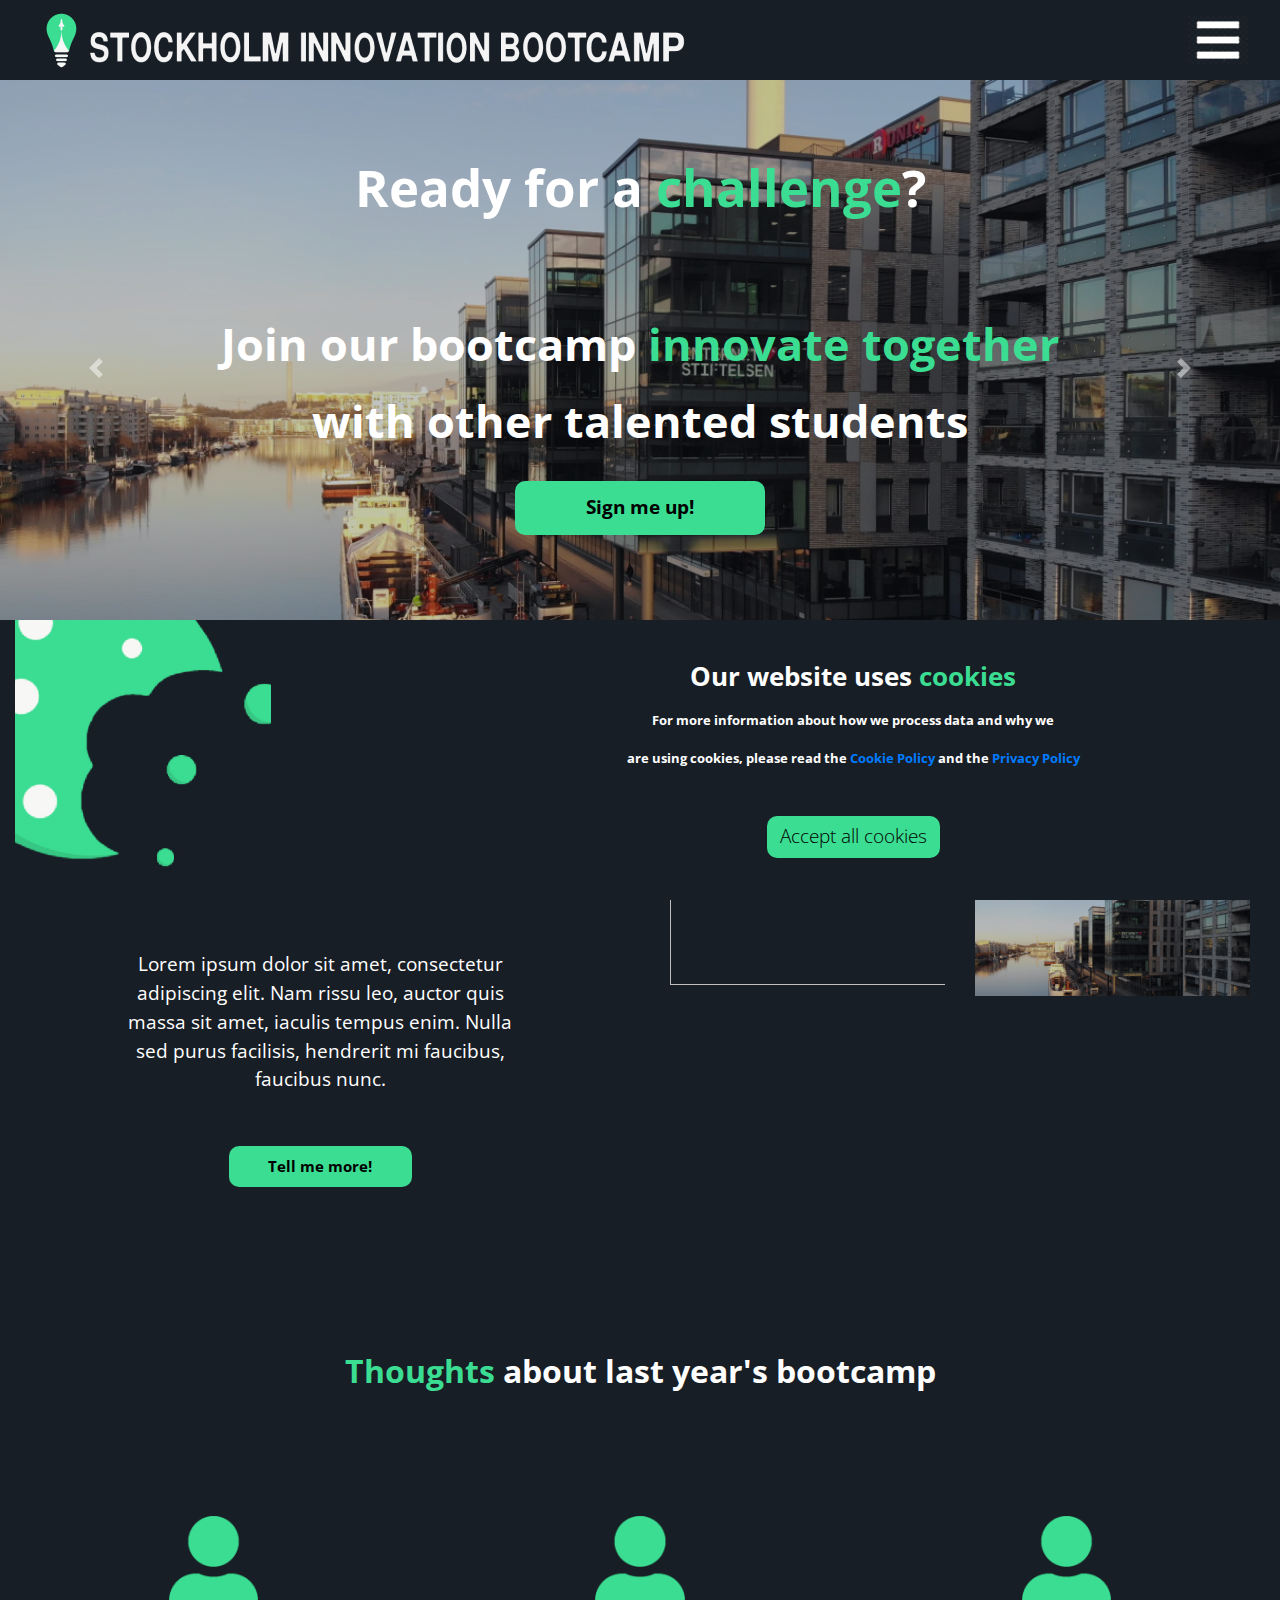
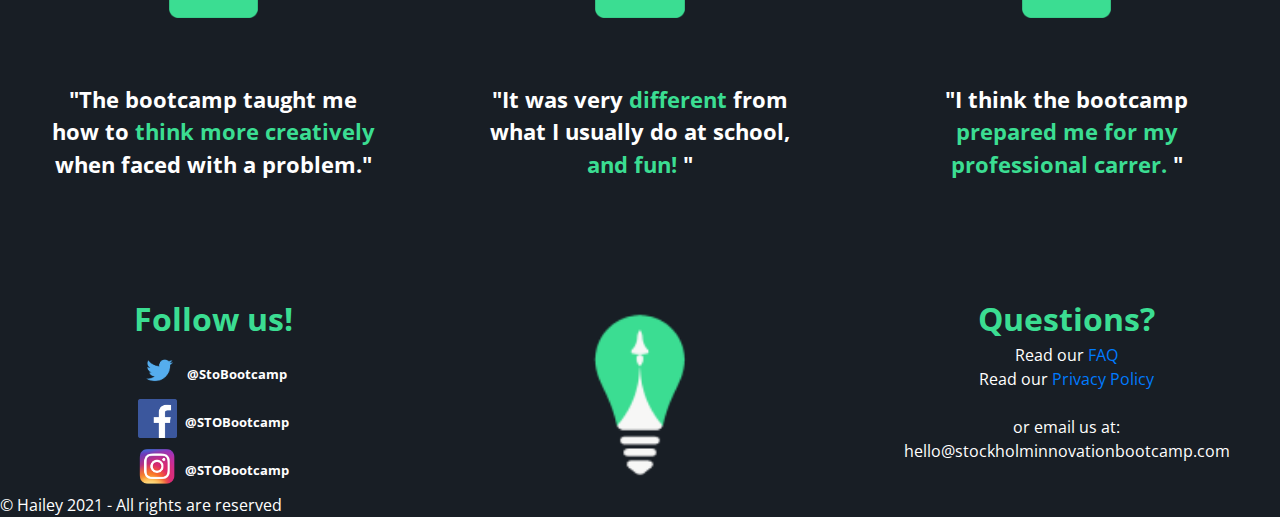
==== index.html @ 78589326 "notes" ====
<!doctype html>
<html>
  <head>
	<!-- Global site tag (gtag.js) - Google Analytics -->
	<script async src="https://www.googletagmanager.com/gtag/js?id=G-1925RYBKTN"></script>
	<script>
n	  window.dataLayer = window.dataLayer || [];
	  function gtag(){dataLayer.push(arguments);}
	  gtag('js', new Date());

	  gtag('config', 'G-1925RYBKTN');
	</script>
    <link rel="icon" type="image/gif" href="image.png" />
    <title>Stockholm Innovation Bootcamp</title>
    <link rel="stylesheet" href="style.css" type="text/css" media="screen" />
    <link rel="stylesheet" href="https://stackpath.bootstrapcdn.com/bootstrap/4.3.1/css/bootstrap.min.css" integrity="sha384-ggOyR0iXCbMQv3Xipma34MD+dH/1fQ784/j6cY/iJTQUOhcWr7x9JvoRxT2MZw1T" crossorigin="anonymous">
	<link rel="preconnect" href="https://fonts.gstatic.com">
	<link rel="preconnect" href="https://fonts.gstatic.com">
	<link href="https://fonts.googleapis.com/css2?family=Open+Sans:wght@300;700&display=swap" rel="stylesheet"> 
  </head>
  
  <body>
    <header class="" role="banner">
      <nav class="navbar navbar-custom">
		<a class="navbar-logo" href="#">
		  <img src="assets/logos/no-background/elongated-for-dark.png" class="logo" alt="">
		</a>
		

		<li class="">
          <a class="nav-link" href="#" data-toggle="dropdown"  aria-expanded="false">
			<img alt="" src="assets/three-lines.png" width="60"/>
          </a>
          <div class="dropdown-menu navbar-menu dropdown-menu-right">
			<a class="dropdown-item" href="news.html">News</a>
			<a class="dropdown-item" href="about-us.html">About us</a>
			<a class="dropdown-item" href="#">Become a mentor!</a>
			<a class="dropdown-item" href="#">Partner up</a>
			<a class="dropdown-item" href="privacy.html">Privacy Policy</a>
          </div>
		</li>
		
      </nav>
    </header>

	<div id="carouselExampleIndicators" class="carousel slide" data-ride="carousel">
	  <ol class="carousel-indicators">
		<li data-target="#carouselExampleIndicators" data-slide-to="0" class="active"></li>
		<li data-target="#carouselExampleIndicators" data-slide-to="1"></li>
		<li data-target="#carouselExampleIndicators" data-slide-to="2"></li>
	  </ol>
	  <div class="carousel-inner">
		<div class="carousel-item active">
		  <div class="image-box">
			<img alt="" src="assets/internet-hammarby.png" class="front-page-image"/>
			<div class="container-fluid centered">
			  Ready for a <t class="text-lime">challenge</t>?
			  <br/>
			  <br/>
			  <t class="front-page-subtitle">
				Join our bootcamp <t class="subtitle-text-lime">innovate together</t> <br/>
				with other talented students
			  </t>
			  <br/>
			  <button type="button" class="button-sign-me-up">Sign me up!</button>
			</div>
		  </div>
		</div>
		<div class="carousel-item">
		  <div class="image-box">
			<img alt="" src="assets/mentor-pic.png" class="front-page-image"/>
			<div class="container-fluid centered">
			  Become a <t class="text-lime">mentor</t>!
			  <br/>
			  <t class="front-page-subtitle">
				Are you a <t class="subtitle-text-lime">professional</t> with a knack for  <t class="subtitle-text-lime">innovative <br/> thinking</t>? Become a mentor and guide our <br/> students during the bootcamp!
			  </t>
			  <br/>
			  <button type="button" class="button-sign-me-up">Join here!</button>
			</div>
		  </div>		  
		</div>
		<div class="carousel-item">
		  <div class="image-box">
			<img alt="" src="assets/partner-pic.png" class="front-page-image"/>
			<div class="container-fluid centered">
			  <t class="text-lime">Partner</t> up!
			  <br/>
			  <br/>
			  <t class="front-page-subtitle">
				Interested in <t class="subtitle-text-lime">supporting our mission</t>? Sign up to <br/> hear more about our <t class="subtitle-text-lime">partnership packages</t>.
			  </t>
			  <br/>
			  <button type="button" class="button-sign-me-up">Tell me more!</button>
			</div>
		  </div>
		</div>
	  </div>
	  <a class="carousel-control-prev" href="#carouselExampleIndicators" role="button" data-slide="prev">
		<span class="carousel-control-prev-icon" aria-hidden="true"></span>
		<span class="sr-only">Previous</span>
	  </a>
	  <a class="carousel-control-next" href="#carouselExampleIndicators" role="button" data-slide="next">
		<span class="carousel-control-next-icon" aria-hidden="true"></span>
		<span class="sr-only">Next</span>
	  </a>
	</div>
	<br/> <br/>

	<!------------------- WHY SIB ------------------------->
	
	<h1>Why Stockholm Innovation Bootcamp?</h1>
	<br/> <br/>
	<br/> <br/>
	<div class="container-fluid">
	  <div class="row">
		<div class="col-6 center-align">
		  <t id="cont-title" class="pros">Learn from the pro's!</t> <br/> <br/><br/>
		  <t id="cont-desc" class="pros-desc">
			Lorem ipsum dolor sit amet, consectetur <br/> adipiscing elit.
			Nam rissu leo, auctor quis <br/> massa sit amet, iaculis tempus enim.
			Nulla <br/> sed purus facilisis, hendrerit mi faucibus, <br/> faucibus nunc.
		  </t>
		  <br/> <br/> <br/>
		  <button type="button" class="button-tell-me-more">Tell me more!</button>
		</div>
		<div class="col-6">
		  <div class="container-fluid">
			<div class="row">
			  <div class="col-6 cont-over">
				<img onclick="change_text(1)" alt="" src="assets/cont1-col2-cont2-row1-col1.PNG" class="container-img img-fluid"/>
			  </div>
			  <div class="col-6">
				<img onclick="change_text(2)" alt="" src="assets/cont1-col2-cont2-row1-col2.jpg" class="container-img img-fluid"/>
			  </div>
			</div>
			<div class="row">
			  <div class="col-6">
				<img onclick="change_text(3)" alt="" src="assets/cont1-col2-cont2-row2-col1.jpg" class="container-img img-fluid"/>
			  </div>
			  <div class="col-6">
				<img onclick="change_text(4)" alt="" src="assets/internet-hammarby.png" class="container-img img-fluid"/>
			  </div>
			</div>
		  </div>
		</div>
	  </div>
	</div>

	<br/> <br/> <br/> <br/> <br/>
	
	<!------------------- OPINIONS ------------------------->

	<div class="image-box-2">
	  <div class="crop">
		<img alt="" src="assets/second-container.jpg" class="second-container-image"/>
		<div class="container-fluid centered-2">
		  <t class="text-lime-second-container">Thoughts</t>
		  about last year's bootcamp
		</div>
		<div class="container-fluid centered-2" style="top: 40% !important;">
		  <div class="row">
			<div class="col-4 opinion">
			  <img alt="" src="assets/user.png" class="user"/>

			  <br/> <br/> <br/>
			  <t class="opinion">
				"The bootcamp taught me <br/>
				how to
			  </t>
			  <t class="opinion-lime">
				think more creatively <br/>
			  </t>
			  <t class="opinion">
				when faced with a problem."
			  </t>
			</div>
			<div class="col-4 opinion">
			  <img alt="" src="assets/user.png" class="user"/>

			  <br/> <br/> <br/>
			  <t class="opinion">
				"It was very
			  </t>
			  <t class="opinion-lime">
				different
			  </t>
			  <t class="opinion">
				from <br/>
				what I usually do at school, <br/>
			  </t>
			  <t class="opinion-lime">
				and fun!
			  </t>
			  <t class="opinion">
				"
			  </t>
			  
			</div>
			
			<div class="col-4 opinion">
			  
			  <img alt="" src="assets/user.png" class="user"/>
			  
			  <br/> <br/> <br/>
			  <t class="opinion">
				"I think the bootcamp <br/>
			  </t>
			  <t class="opinion-lime">
				prepared me for my <br/>
				professional carrer.
			  </t>
			  <t class="opinion">
				"
			  </t>
			</div>  
		  </div>
		</div>

	  </div>
	</div>
	
	
	<br/> <br/> <br/>

	<!------------------- FOOTER ------------------------->
	<div class="container-fluid">
	  <div class="row">
		<div class="col-4 center-align">
		  <t class="pros">
			Follow us! <br/>
			<img alt="" src="assets/twitter.png" class="social-media-logo"/>
			<a href="https://twitter.com/StoBootcamp" style="font-size: 1vw;" class="hlink"> @StoBootcamp</a> <br/>
			<img alt="" src="assets/facebook.png" class="social-media-logo"/>
			<a href="https://www.facebook.com/STOBootcamp" style="font-size: 1vw;" class="hlink"> @STOBootcamp</a> <br/>
			<img alt="" src="assets/instagram.png" class="social-media-logo"/>
			<a href="url" style="font-size: 1vw;" class="hlink"> @STOBootcamp</a> <br/>

		  </t>
		</div>
		<div class="col-4">
		  <img src="assets/logos/no-background/small-dark-bg.png" class="logo-bottom" alt="">		  
		</div>
		<div class="col-4 center-align">
		  <t class="pros">
			Questions? <br/>
		  </t>
		  <t>
			Read our <a href="">FAQ</a> <br/>
			Read our <a href="privacy.html">Privacy Policy</a> <br/>
			<br/>
			or email us at: <br/>
			hello@stockholminnovationbootcamp.com
			
		  </t>
		</div>
	  </div>
	</div>
	
	<div id="consent-popup" class="hidden cookie-banner">
	  <div class="container-fluid">
		<div class="row">
		  <div class="col-4">
			<img alt="" src="assets/cookie.jpeg" class="cookie-img"/>
		  </div>
		  <div class="col-8">
			<br/>
			Our website uses <t class="text-lime" style="font-size: 2vw !important;">cookies</t><br/>
			<t style=" font-size: 1vw !important;">
			  For more information about how we process data and why we <br/> are using cookies, please read the <a href="cookie.html">Cookie Policy</a> and the <a href="privacy.html">Privacy Policy</a></t>
			<br/>
			<br/>
			<button type="button" class="consent-button" id="accept">Accept all cookies</button>
			<br/>
			<br/>
		  </div>
		</div>
	  </div>
	</div>

	<footer>© Hailey 2021 - All rights are reserved</footer>


	<script src="https://code.jquery.com/jquery-3.3.1.slim.min.js" integrity="sha384-q8i/X+965DzO0rT7abK41JStQIAqVgRVzpbzo5smXKp4YfRvH+8abtTE1Pi6jizo" crossorigin="anonymous"></script>
	<script src="https://cdnjs.cloudflare.com/ajax/libs/popper.js/1.14.7/umd/popper.min.js" integrity="sha384-UO2eT0CpHqdSJQ6hJty5KVphtPhzWj9WO1clHTMGa3JDZwrnQq4sF86dIHNDz0W1" crossorigin="anonymous"></script>
	<script src="https://stackpath.bootstrapcdn.com/bootstrap/4.3.1/js/bootstrap.min.js" integrity="sha384-JjSmVgyd0p3pXB1rRibZUAYoIIy6OrQ6VrjIEaFf/nJGzIxFDsf4x0xIM+B07jRM" crossorigin="anonymous"></script>
	<script src="scripts.js"></script>
	<script src="cookie-banner.js"></script>
  </body>

</html>
---- style.css ----
body {
	font-family: 'Open Sans', sans-serif !important;
	background-color: #181E25 !important;
	color: white !important;
}

.navbar-custom {
	background-color: #181E25;
}

.navbar > li > .dropdown-menu {
	background-color: #181E25;
	font-size: 23px;
}

.dropdown-menu a:hover {background-color: #060a03;}

li {
	list-style-type: none;
}

.navbar-logo {
	padding: 0 0 0 30px;
}

.dropdown-menu a{
    color: #FFFFFF !important;
	padding: 20px 100px;
	font-family: 'Open Sans', sans-serif;
	text-align: center;
}

.dropdown-toggle::after, .dropdown-toggle::before {
    content: none;
}

.image-box {
	display: grid;
	position: relative;
    height: 45vw;
	width: 100%;
    overflow: hidden;

}

.front-page-image {
	max-width: 100%;
    margin: auto;
	display: grid;
    height: 100%;
	width: 100%;
}

.image {
	max-width: 100%;
	margin: auto;
}

h1 {
	text-align: center;
	font-size: 3vw !important;
	font-family: 'Open Sans', sans-serif !important;
	font-weight: 700 !important;
}

.centered {
	position: absolute;
	text-align: center;
	top: 12%;
	font-family: 'Open Sans', sans-serif !important;
	color: white !important;
	font-size: 4vw !important;
	font-weight: 700;
}

.text-lime {
	color: #3bdd92;
	font-family: 'Open Sans', sans-serif !important;
	font-size: 4vw !important;
	font-weight: 700;
}

.pros {
	color: #3bdd92;
	font-family: 'Open Sans', sans-serif !important;
	font-size: 2.5vw !important;
	font-weight: 700;
}

.pros-desc {
	font-family: 'Open Sans', sans-serif !important;
	font-size: 1.5vw !important;

}

.center-align {
	text-align: center;
}

.subtitle-text-lime {
	color: #3bdd92;
	font-family: 'Open Sans', sans-serif !important;
	font-size: 3.5vw !important;
	font-weight: 700;
}

.front-page-subtitle {
	font-family: 'Open Sans', sans-serif !important;
	font-weight: 700;
	color: white !important;
	font-size: 3.5vw !important;

}

.button-sign-me-up {
	border: none;
	width: 20%;
	font-family: 'Open Sans', sans-serif !important;
	color: black;
	padding: 1vw 2vw;
	text-align: center;
	display: inline-block;
	font-size: 1.5vw;
	margin: 4px 2px;
	cursor: pointer;
	background-color: #3bdd92;
	border-radius: 10px;
	font-weight: 700;
}

.button-tell-me-more {
	border: none;
	width: 30%;
	font-family: 'Open Sans', sans-serif !important;
	color: black;
	padding: 0.7vw 1.2vw;
	text-align: center;
	display: inline-block;
	font-size: 1.2vw;
	margin: 4px 2px;
	cursor: pointer;
	background-color: #3bdd92;
	border-radius: 10px;
	font-weight: 700;
}

.container-img {
	object-fit: cover !important;
	height: 90% !important;
	width: 90vw;
}

.container-img:hover {
	border: 5px solid #3bdd92;
}

.img-overlay {
	position: absolute;
	top: 0;
	bottom: 0;
	left: 0;
	right: 0;
	z-index: -1;
	height: 100%;
	width: 100%;
	opacity: 0;
	transition: .5s ease;
	background-color: #FF0000;
}

.cont-over:hover .img-overlay{
	opacity: 1;
}



.second-container-image {
	max-width: 100%;
    margin: auto;
	display: grid;
	width: 100%;
	overflow: hidden;
	margin: -300px 0 0 0;

}

.crop {
    width: 100%;
	display: grid;
	margin: auto;
    height: 700px;
    overflow: hidden;
}


.centered-2 {
	position: absolute;
	text-align: center;
	top: 7%;
	font-family: 'Open Sans', sans-serif !important;
	color: white !important;
	font-size: 2.5vw !important;
	font-weight: 700;
}


.text-lime-second-container {
	color: #3bdd92;
	font-family: 'Open Sans', sans-serif !important;
	font-size: 2.5vw !important;
	font-weight: 700;
}

.user {
	width: 7vw;
}

.opinion {
	font-family: 'Open Sans', sans-serif !important;
	font-size: 1.7vw !important;
	margin: 0 !important;
	padding: 0 !important;
	line-height: 150% !important;
}

.opinion-lime {
	color: #3bdd92;
	font-family: 'Open Sans', sans-serif !important;
	font-size: 1.7vw !important;
	line-height: 150% !important;
}

.logo-bottom {
	display: block;
	margin-left: auto;
	margin-right: auto;
	width: 50%;
}

.social-media-logo {
	width: 3vw;
}

.hlink {
	color: white;
}

.hlink:hover {
	color: #3bdd92;
	text-decoration: none;
}


.image-box-2 {
	display: grid;
	position: relative;
    height: 40vw;
	width: 100%;
    overflow: hidden;

}

.member-name {
	font-family: 'Open Sans', sans-serif !important;
	font-size: 2.5vw !important;
	font-weight: 500;
	line-height: 120% !important;
}

.member-role {
	font-family: 'Open Sans', sans-serif !important;
	font-size: 1.5vw !important;
	line-height: 130% !important;
	font-weight: 600;
	color: #3bdd92;
}

.member-desc {
	font-family: 'Open Sans', sans-serif !important;
	font-size: 1.5vw !important;
	line-height: 130% !important;
	font-weight: 400;
}

.member-pic {	
	border-radius: 50%;
	display: block;
	margin-left: auto;
	margin-right: auto;
	width: 50%;
}

.par {
	background: #070D14;
}

.news-date {
	font-family: 'Open Sans', sans-serif !important;
	font-size: 2.5vw !important;
	font-weight: 500;
	line-height: 120% !important;
	color: white !important;
}

.news-title {
	font-family: 'Open Sans', sans-serif !important;
	font-size: 2.5vw !important;
	font-weight: 600;
	line-height: 120% !important;
	color: #3bdd92;
}

.news-content {
	font-family: 'Open Sans', sans-serif !important;
	font-size: 1.5vw !important;
	font-weight: 600;
	line-height: 120% !important;
	color: white !important;
}

.image-tint {
	filter: brightness(70%);
}

.text-center-absolute {
	margin: auto;
	width: 50%;
	padding: 10px;
}

#consent-popup {
    position: fixed;
    bottom: 0;
    left: 0;
    right: 0;
	transition: display 1s ease;
	font-family: 'Open Sans', sans-serif !important;
	font-weight: 700;
	font-size: 2vw;
}
.hidden {
    opacity: 0;
	display:none;
}

.cookie-banner {
	color: white !important;
	background-color: #181E25;
	text-align: center;
	z-index: 1000;
}


.consent-button {
	border: none;
	font-family: 'Open Sans', sans-serif !important;
	color: black;
	padding: 0.5vw 1vw;
	text-align: center;
	align: center;
	display: inline-block;
	font-size: 1.5vw;
	margin: 4px 2px;
	cursor: pointer;
	background-color: #3bdd92;
	border-radius: 10px;
	font-weight: 300;
}

.cookie-img {
	display: block;
	margin-left: 0;
	margin-right: auto;
	height: 50%;
	object-fit: cover !important;
	height: 90% !important;
	width: 20vw;

}
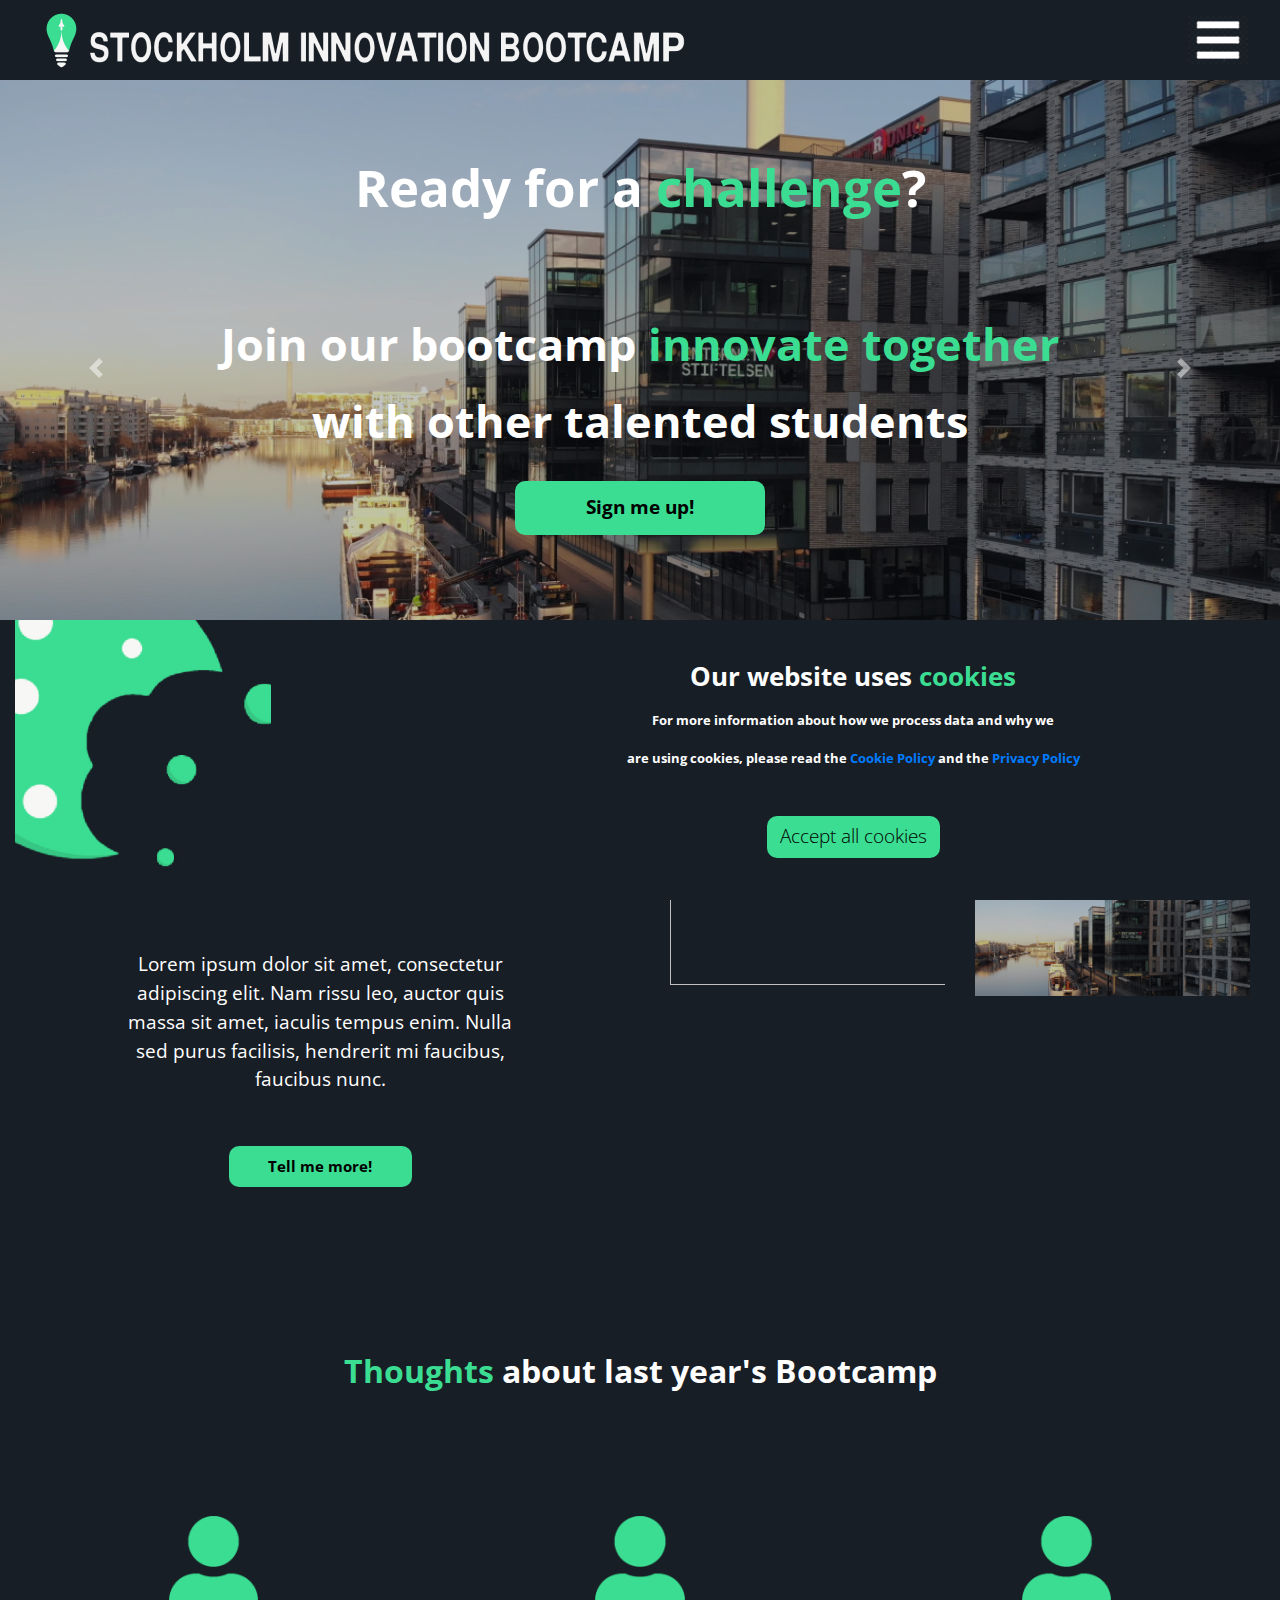
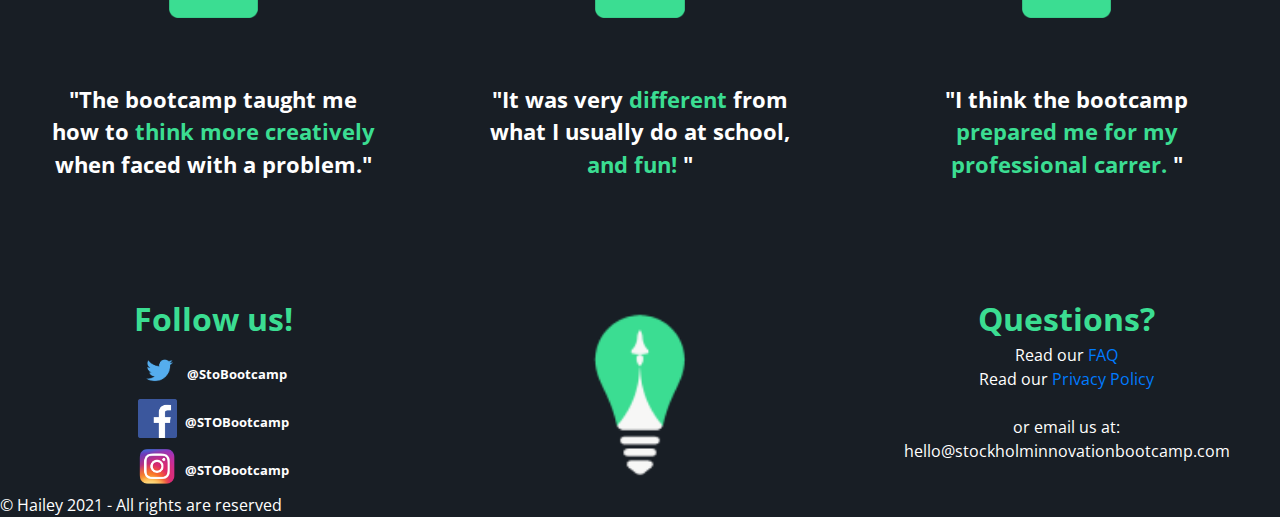
==== commit 2543d5f4: "capitalized letter" ====
--- a/index.html
+++ b/index.html
@@ -1,291 +1,310 @@
 <!doctype html>
 <html>
-  <head>
+
+<head>
 	<!-- Global site tag (gtag.js) - Google Analytics -->
 	<script async src="https://www.googletagmanager.com/gtag/js?id=G-1925RYBKTN"></script>
 	<script>
-n	  window.dataLayer = window.dataLayer || [];
-	  function gtag(){dataLayer.push(arguments);}
-	  gtag('js', new Date());
-
-	  gtag('config', 'G-1925RYBKTN');
+		n	  window.dataLayer = window.dataLayer || [];
+		function gtag() { dataLayer.push(arguments); }
+		gtag('js', new Date());
+
+		gtag('config', 'G-1925RYBKTN');
 	</script>
-    <link rel="icon" type="image/gif" href="image.png" />
-    <title>Stockholm Innovation Bootcamp</title>
-    <link rel="stylesheet" href="style.css" type="text/css" media="screen" />
-    <link rel="stylesheet" href="https://stackpath.bootstrapcdn.com/bootstrap/4.3.1/css/bootstrap.min.css" integrity="sha384-ggOyR0iXCbMQv3Xipma34MD+dH/1fQ784/j6cY/iJTQUOhcWr7x9JvoRxT2MZw1T" crossorigin="anonymous">
+	<link rel="icon" type="image/gif" href="image.png" />
+	<title>Stockholm Innovation Bootcamp</title>
+	<link rel="stylesheet" href="style.css" type="text/css" media="screen" />
+	<link rel="stylesheet" href="https://stackpath.bootstrapcdn.com/bootstrap/4.3.1/css/bootstrap.min.css"
+		integrity="sha384-ggOyR0iXCbMQv3Xipma34MD+dH/1fQ784/j6cY/iJTQUOhcWr7x9JvoRxT2MZw1T" crossorigin="anonymous">
 	<link rel="preconnect" href="https://fonts.gstatic.com">
 	<link rel="preconnect" href="https://fonts.gstatic.com">
-	<link href="https://fonts.googleapis.com/css2?family=Open+Sans:wght@300;700&display=swap" rel="stylesheet"> 
-  </head>
-  
-  <body>
-    <header class="" role="banner">
-      <nav class="navbar navbar-custom">
-		<a class="navbar-logo" href="#">
-		  <img src="assets/logos/no-background/elongated-for-dark.png" class="logo" alt="">
+	<link href="https://fonts.googleapis.com/css2?family=Open+Sans:wght@300;700&display=swap" rel="stylesheet">
+</head>
+
+<body>
+	<header class="" role="banner">
+		<nav class="navbar navbar-custom">
+			<a class="navbar-logo" href="#">
+				<img src="assets/logos/no-background/elongated-for-dark.png" class="logo" alt="">
+			</a>
+
+
+			<li class="">
+				<a class="nav-link" href="#" data-toggle="dropdown" aria-expanded="false">
+					<img alt="" src="assets/three-lines.png" width="60" />
+				</a>
+				<div class="dropdown-menu navbar-menu dropdown-menu-right">
+					<a class="dropdown-item" href="news.html">News</a>
+					<a class="dropdown-item" href="about-us.html">About us</a>
+					<a class="dropdown-item" href="#">Become a mentor!</a>
+					<a class="dropdown-item" href="#">Partner up</a>
+					<a class="dropdown-item" href="privacy.html">Privacy Policy</a>
+				</div>
+			</li>
+
+		</nav>
+	</header>
+
+	<div id="carouselExampleIndicators" class="carousel slide" data-ride="carousel">
+		<ol class="carousel-indicators">
+			<li data-target="#carouselExampleIndicators" data-slide-to="0" class="active"></li>
+			<li data-target="#carouselExampleIndicators" data-slide-to="1"></li>
+			<li data-target="#carouselExampleIndicators" data-slide-to="2"></li>
+		</ol>
+		<div class="carousel-inner">
+			<div class="carousel-item active">
+				<div class="image-box">
+					<img alt="" src="assets/internet-hammarby.png" class="front-page-image" />
+					<div class="container-fluid centered">
+						Ready for a <t class="text-lime">challenge</t>?
+						<br />
+						<br />
+						<t class="front-page-subtitle">
+							Join our bootcamp <t class="subtitle-text-lime">innovate together</t> <br />
+							with other talented students
+						</t>
+						<br />
+						<button type="button" class="button-sign-me-up">Sign me up!</button>
+					</div>
+				</div>
+			</div>
+			<div class="carousel-item">
+				<div class="image-box">
+					<img alt="" src="assets/mentor-pic.png" class="front-page-image" />
+					<div class="container-fluid centered">
+						Become a <t class="text-lime">mentor</t>!
+						<br />
+						<t class="front-page-subtitle">
+							Are you a <t class="subtitle-text-lime">professional</t> with a knack for <t
+								class="subtitle-text-lime">innovative <br /> thinking</t>? Become a mentor and guide our
+							<br /> students during the bootcamp!
+						</t>
+						<br />
+						<button type="button" class="button-sign-me-up">Join here!</button>
+					</div>
+				</div>
+			</div>
+			<div class="carousel-item">
+				<div class="image-box">
+					<img alt="" src="assets/partner-pic.png" class="front-page-image" />
+					<div class="container-fluid centered">
+						<t class="text-lime">Partner</t> up!
+						<br />
+						<br />
+						<t class="front-page-subtitle">
+							Interested in <t class="subtitle-text-lime">supporting our mission</t>? Sign up to <br />
+							hear more about our <t class="subtitle-text-lime">partnership packages</t>.
+						</t>
+						<br />
+						<button type="button" class="button-sign-me-up">Tell me more!</button>
+					</div>
+				</div>
+			</div>
+		</div>
+		<a class="carousel-control-prev" href="#carouselExampleIndicators" role="button" data-slide="prev">
+			<span class="carousel-control-prev-icon" aria-hidden="true"></span>
+			<span class="sr-only">Previous</span>
 		</a>
-		
-
-		<li class="">
-          <a class="nav-link" href="#" data-toggle="dropdown"  aria-expanded="false">
-			<img alt="" src="assets/three-lines.png" width="60"/>
-          </a>
-          <div class="dropdown-menu navbar-menu dropdown-menu-right">
-			<a class="dropdown-item" href="news.html">News</a>
-			<a class="dropdown-item" href="about-us.html">About us</a>
-			<a class="dropdown-item" href="#">Become a mentor!</a>
-			<a class="dropdown-item" href="#">Partner up</a>
-			<a class="dropdown-item" href="privacy.html">Privacy Policy</a>
-          </div>
-		</li>
-		
-      </nav>
-    </header>
-
-	<div id="carouselExampleIndicators" class="carousel slide" data-ride="carousel">
-	  <ol class="carousel-indicators">
-		<li data-target="#carouselExampleIndicators" data-slide-to="0" class="active"></li>
-		<li data-target="#carouselExampleIndicators" data-slide-to="1"></li>
-		<li data-target="#carouselExampleIndicators" data-slide-to="2"></li>
-	  </ol>
-	  <div class="carousel-inner">
-		<div class="carousel-item active">
-		  <div class="image-box">
-			<img alt="" src="assets/internet-hammarby.png" class="front-page-image"/>
-			<div class="container-fluid centered">
-			  Ready for a <t class="text-lime">challenge</t>?
-			  <br/>
-			  <br/>
-			  <t class="front-page-subtitle">
-				Join our bootcamp <t class="subtitle-text-lime">innovate together</t> <br/>
-				with other talented students
-			  </t>
-			  <br/>
-			  <button type="button" class="button-sign-me-up">Sign me up!</button>
-			</div>
-		  </div>
-		</div>
-		<div class="carousel-item">
-		  <div class="image-box">
-			<img alt="" src="assets/mentor-pic.png" class="front-page-image"/>
-			<div class="container-fluid centered">
-			  Become a <t class="text-lime">mentor</t>!
-			  <br/>
-			  <t class="front-page-subtitle">
-				Are you a <t class="subtitle-text-lime">professional</t> with a knack for  <t class="subtitle-text-lime">innovative <br/> thinking</t>? Become a mentor and guide our <br/> students during the bootcamp!
-			  </t>
-			  <br/>
-			  <button type="button" class="button-sign-me-up">Join here!</button>
-			</div>
-		  </div>		  
-		</div>
-		<div class="carousel-item">
-		  <div class="image-box">
-			<img alt="" src="assets/partner-pic.png" class="front-page-image"/>
-			<div class="container-fluid centered">
-			  <t class="text-lime">Partner</t> up!
-			  <br/>
-			  <br/>
-			  <t class="front-page-subtitle">
-				Interested in <t class="subtitle-text-lime">supporting our mission</t>? Sign up to <br/> hear more about our <t class="subtitle-text-lime">partnership packages</t>.
-			  </t>
-			  <br/>
-			  <button type="button" class="button-sign-me-up">Tell me more!</button>
-			</div>
-		  </div>
-		</div>
-	  </div>
-	  <a class="carousel-control-prev" href="#carouselExampleIndicators" role="button" data-slide="prev">
-		<span class="carousel-control-prev-icon" aria-hidden="true"></span>
-		<span class="sr-only">Previous</span>
-	  </a>
-	  <a class="carousel-control-next" href="#carouselExampleIndicators" role="button" data-slide="next">
-		<span class="carousel-control-next-icon" aria-hidden="true"></span>
-		<span class="sr-only">Next</span>
-	  </a>
-	</div>
-	<br/> <br/>
+		<a class="carousel-control-next" href="#carouselExampleIndicators" role="button" data-slide="next">
+			<span class="carousel-control-next-icon" aria-hidden="true"></span>
+			<span class="sr-only">Next</span>
+		</a>
+	</div>
+	<br /> <br />
 
 	<!------------------- WHY SIB ------------------------->
-	
+
 	<h1>Why Stockholm Innovation Bootcamp?</h1>
-	<br/> <br/>
-	<br/> <br/>
+	<br /> <br />
+	<br /> <br />
 	<div class="container-fluid">
-	  <div class="row">
-		<div class="col-6 center-align">
-		  <t id="cont-title" class="pros">Learn from the pro's!</t> <br/> <br/><br/>
-		  <t id="cont-desc" class="pros-desc">
-			Lorem ipsum dolor sit amet, consectetur <br/> adipiscing elit.
-			Nam rissu leo, auctor quis <br/> massa sit amet, iaculis tempus enim.
-			Nulla <br/> sed purus facilisis, hendrerit mi faucibus, <br/> faucibus nunc.
-		  </t>
-		  <br/> <br/> <br/>
-		  <button type="button" class="button-tell-me-more">Tell me more!</button>
-		</div>
-		<div class="col-6">
-		  <div class="container-fluid">
-			<div class="row">
-			  <div class="col-6 cont-over">
-				<img onclick="change_text(1)" alt="" src="assets/cont1-col2-cont2-row1-col1.PNG" class="container-img img-fluid"/>
-			  </div>
-			  <div class="col-6">
-				<img onclick="change_text(2)" alt="" src="assets/cont1-col2-cont2-row1-col2.jpg" class="container-img img-fluid"/>
-			  </div>
-			</div>
-			<div class="row">
-			  <div class="col-6">
-				<img onclick="change_text(3)" alt="" src="assets/cont1-col2-cont2-row2-col1.jpg" class="container-img img-fluid"/>
-			  </div>
-			  <div class="col-6">
-				<img onclick="change_text(4)" alt="" src="assets/internet-hammarby.png" class="container-img img-fluid"/>
-			  </div>
-			</div>
-		  </div>
-		</div>
-	  </div>
-	</div>
-
-	<br/> <br/> <br/> <br/> <br/>
-	
+		<div class="row">
+			<div class="col-6 center-align">
+				<t id="cont-title" class="pros">Learn from the pro's!</t> <br /> <br /><br />
+				<t id="cont-desc" class="pros-desc">
+					Lorem ipsum dolor sit amet, consectetur <br /> adipiscing elit.
+					Nam rissu leo, auctor quis <br /> massa sit amet, iaculis tempus enim.
+					Nulla <br /> sed purus facilisis, hendrerit mi faucibus, <br /> faucibus nunc.
+				</t>
+				<br /> <br /> <br />
+				<button type="button" class="button-tell-me-more">Tell me more!</button>
+			</div>
+			<div class="col-6">
+				<div class="container-fluid">
+					<div class="row">
+						<div class="col-6 cont-over">
+							<img onclick="change_text(1)" alt="" src="assets/cont1-col2-cont2-row1-col1.PNG"
+								class="container-img img-fluid" />
+						</div>
+						<div class="col-6">
+							<img onclick="change_text(2)" alt="" src="assets/cont1-col2-cont2-row1-col2.jpg"
+								class="container-img img-fluid" />
+						</div>
+					</div>
+					<div class="row">
+						<div class="col-6">
+							<img onclick="change_text(3)" alt="" src="assets/cont1-col2-cont2-row2-col1.jpg"
+								class="container-img img-fluid" />
+						</div>
+						<div class="col-6">
+							<img onclick="change_text(4)" alt="" src="assets/internet-hammarby.png"
+								class="container-img img-fluid" />
+						</div>
+					</div>
+				</div>
+			</div>
+		</div>
+	</div>
+
+	<br /> <br /> <br /> <br /> <br />
+
 	<!------------------- OPINIONS ------------------------->
 
 	<div class="image-box-2">
-	  <div class="crop">
-		<img alt="" src="assets/second-container.jpg" class="second-container-image"/>
-		<div class="container-fluid centered-2">
-		  <t class="text-lime-second-container">Thoughts</t>
-		  about last year's bootcamp
-		</div>
-		<div class="container-fluid centered-2" style="top: 40% !important;">
-		  <div class="row">
-			<div class="col-4 opinion">
-			  <img alt="" src="assets/user.png" class="user"/>
-
-			  <br/> <br/> <br/>
-			  <t class="opinion">
-				"The bootcamp taught me <br/>
-				how to
-			  </t>
-			  <t class="opinion-lime">
-				think more creatively <br/>
-			  </t>
-			  <t class="opinion">
-				when faced with a problem."
-			  </t>
-			</div>
-			<div class="col-4 opinion">
-			  <img alt="" src="assets/user.png" class="user"/>
-
-			  <br/> <br/> <br/>
-			  <t class="opinion">
-				"It was very
-			  </t>
-			  <t class="opinion-lime">
-				different
-			  </t>
-			  <t class="opinion">
-				from <br/>
-				what I usually do at school, <br/>
-			  </t>
-			  <t class="opinion-lime">
-				and fun!
-			  </t>
-			  <t class="opinion">
-				"
-			  </t>
-			  
-			</div>
-			
-			<div class="col-4 opinion">
-			  
-			  <img alt="" src="assets/user.png" class="user"/>
-			  
-			  <br/> <br/> <br/>
-			  <t class="opinion">
-				"I think the bootcamp <br/>
-			  </t>
-			  <t class="opinion-lime">
-				prepared me for my <br/>
-				professional carrer.
-			  </t>
-			  <t class="opinion">
-				"
-			  </t>
-			</div>  
-		  </div>
-		</div>
-
-	  </div>
-	</div>
-	
-	
-	<br/> <br/> <br/>
+		<div class="crop">
+			<img alt="" src="assets/second-container.jpg" class="second-container-image" />
+			<div class="container-fluid centered-2">
+				<t class="text-lime-second-container">Thoughts</t>
+				about last year's Bootcamp
+			</div>
+			<div class="container-fluid centered-2" style="top: 40% !important;">
+				<div class="row">
+					<div class="col-4 opinion">
+						<img alt="" src="assets/user.png" class="user" />
+
+						<br /> <br /> <br />
+						<t class="opinion">
+							"The bootcamp taught me <br />
+							how to
+						</t>
+						<t class="opinion-lime">
+							think more creatively <br />
+						</t>
+						<t class="opinion">
+							when faced with a problem."
+						</t>
+					</div>
+					<div class="col-4 opinion">
+						<img alt="" src="assets/user.png" class="user" />
+
+						<br /> <br /> <br />
+						<t class="opinion">
+							"It was very
+						</t>
+						<t class="opinion-lime">
+							different
+						</t>
+						<t class="opinion">
+							from <br />
+							what I usually do at school, <br />
+						</t>
+						<t class="opinion-lime">
+							and fun!
+						</t>
+						<t class="opinion">
+							"
+						</t>
+
+					</div>
+
+					<div class="col-4 opinion">
+
+						<img alt="" src="assets/user.png" class="user" />
+
+						<br /> <br /> <br />
+						<t class="opinion">
+							"I think the bootcamp <br />
+						</t>
+						<t class="opinion-lime">
+							prepared me for my <br />
+							professional carrer.
+						</t>
+						<t class="opinion">
+							"
+						</t>
+					</div>
+				</div>
+			</div>
+
+		</div>
+	</div>
+
+
+	<br /> <br /> <br />
 
 	<!------------------- FOOTER ------------------------->
 	<div class="container-fluid">
-	  <div class="row">
-		<div class="col-4 center-align">
-		  <t class="pros">
-			Follow us! <br/>
-			<img alt="" src="assets/twitter.png" class="social-media-logo"/>
-			<a href="https://twitter.com/StoBootcamp" style="font-size: 1vw;" class="hlink"> @StoBootcamp</a> <br/>
-			<img alt="" src="assets/facebook.png" class="social-media-logo"/>
-			<a href="https://www.facebook.com/STOBootcamp" style="font-size: 1vw;" class="hlink"> @STOBootcamp</a> <br/>
-			<img alt="" src="assets/instagram.png" class="social-media-logo"/>
-			<a href="url" style="font-size: 1vw;" class="hlink"> @STOBootcamp</a> <br/>
-
-		  </t>
-		</div>
-		<div class="col-4">
-		  <img src="assets/logos/no-background/small-dark-bg.png" class="logo-bottom" alt="">		  
-		</div>
-		<div class="col-4 center-align">
-		  <t class="pros">
-			Questions? <br/>
-		  </t>
-		  <t>
-			Read our <a href="">FAQ</a> <br/>
-			Read our <a href="privacy.html">Privacy Policy</a> <br/>
-			<br/>
-			or email us at: <br/>
-			hello@stockholminnovationbootcamp.com
-			
-		  </t>
-		</div>
-	  </div>
-	</div>
-	
+		<div class="row">
+			<div class="col-4 center-align">
+				<t class="pros">
+					Follow us! <br />
+					<img alt="" src="assets/twitter.png" class="social-media-logo" />
+					<a href="https://twitter.com/StoBootcamp" style="font-size: 1vw;" class="hlink"> @StoBootcamp</a>
+					<br />
+					<img alt="" src="assets/facebook.png" class="social-media-logo" />
+					<a href="https://www.facebook.com/STOBootcamp" style="font-size: 1vw;" class="hlink">
+						@STOBootcamp</a> <br />
+					<img alt="" src="assets/instagram.png" class="social-media-logo" />
+					<a href="url" style="font-size: 1vw;" class="hlink"> @STOBootcamp</a> <br />
+
+				</t>
+			</div>
+			<div class="col-4">
+				<img src="assets/logos/no-background/small-dark-bg.png" class="logo-bottom" alt="">
+			</div>
+			<div class="col-4 center-align">
+				<t class="pros">
+					Questions? <br />
+				</t>
+				<t>
+					Read our <a href="">FAQ</a> <br />
+					Read our <a href="privacy.html">Privacy Policy</a> <br />
+					<br />
+					or email us at: <br />
+					hello@stockholminnovationbootcamp.com
+
+				</t>
+			</div>
+		</div>
+	</div>
+
 	<div id="consent-popup" class="hidden cookie-banner">
-	  <div class="container-fluid">
-		<div class="row">
-		  <div class="col-4">
-			<img alt="" src="assets/cookie.jpeg" class="cookie-img"/>
-		  </div>
-		  <div class="col-8">
-			<br/>
-			Our website uses <t class="text-lime" style="font-size: 2vw !important;">cookies</t><br/>
-			<t style=" font-size: 1vw !important;">
-			  For more information about how we process data and why we <br/> are using cookies, please read the <a href="cookie.html">Cookie Policy</a> and the <a href="privacy.html">Privacy Policy</a></t>
-			<br/>
-			<br/>
-			<button type="button" class="consent-button" id="accept">Accept all cookies</button>
-			<br/>
-			<br/>
-		  </div>
-		</div>
-	  </div>
+		<div class="container-fluid">
+			<div class="row">
+				<div class="col-4">
+					<img alt="" src="assets/cookie.jpeg" class="cookie-img" />
+				</div>
+				<div class="col-8">
+					<br />
+					Our website uses <t class="text-lime" style="font-size: 2vw !important;">cookies</t><br />
+					<t style=" font-size: 1vw !important;">
+						For more information about how we process data and why we <br /> are using cookies, please read
+						the <a href="cookie.html">Cookie Policy</a> and the <a href="privacy.html">Privacy Policy</a>
+					</t>
+					<br />
+					<br />
+					<button type="button" class="consent-button" id="accept">Accept all cookies</button>
+					<br />
+					<br />
+				</div>
+			</div>
+		</div>
 	</div>
 
 	<footer>© Hailey 2021 - All rights are reserved</footer>
 
 
-	<script src="https://code.jquery.com/jquery-3.3.1.slim.min.js" integrity="sha384-q8i/X+965DzO0rT7abK41JStQIAqVgRVzpbzo5smXKp4YfRvH+8abtTE1Pi6jizo" crossorigin="anonymous"></script>
-	<script src="https://cdnjs.cloudflare.com/ajax/libs/popper.js/1.14.7/umd/popper.min.js" integrity="sha384-UO2eT0CpHqdSJQ6hJty5KVphtPhzWj9WO1clHTMGa3JDZwrnQq4sF86dIHNDz0W1" crossorigin="anonymous"></script>
-	<script src="https://stackpath.bootstrapcdn.com/bootstrap/4.3.1/js/bootstrap.min.js" integrity="sha384-JjSmVgyd0p3pXB1rRibZUAYoIIy6OrQ6VrjIEaFf/nJGzIxFDsf4x0xIM+B07jRM" crossorigin="anonymous"></script>
+	<script src="https://code.jquery.com/jquery-3.3.1.slim.min.js"
+		integrity="sha384-q8i/X+965DzO0rT7abK41JStQIAqVgRVzpbzo5smXKp4YfRvH+8abtTE1Pi6jizo"
+		crossorigin="anonymous"></script>
+	<script src="https://cdnjs.cloudflare.com/ajax/libs/popper.js/1.14.7/umd/popper.min.js"
+		integrity="sha384-UO2eT0CpHqdSJQ6hJty5KVphtPhzWj9WO1clHTMGa3JDZwrnQq4sF86dIHNDz0W1"
+		crossorigin="anonymous"></script>
+	<script src="https://stackpath.bootstrapcdn.com/bootstrap/4.3.1/js/bootstrap.min.js"
+		integrity="sha384-JjSmVgyd0p3pXB1rRibZUAYoIIy6OrQ6VrjIEaFf/nJGzIxFDsf4x0xIM+B07jRM"
+		crossorigin="anonymous"></script>
 	<script src="scripts.js"></script>
 	<script src="cookie-banner.js"></script>
-  </body>
-
-</html>
+</body>
+
+</html>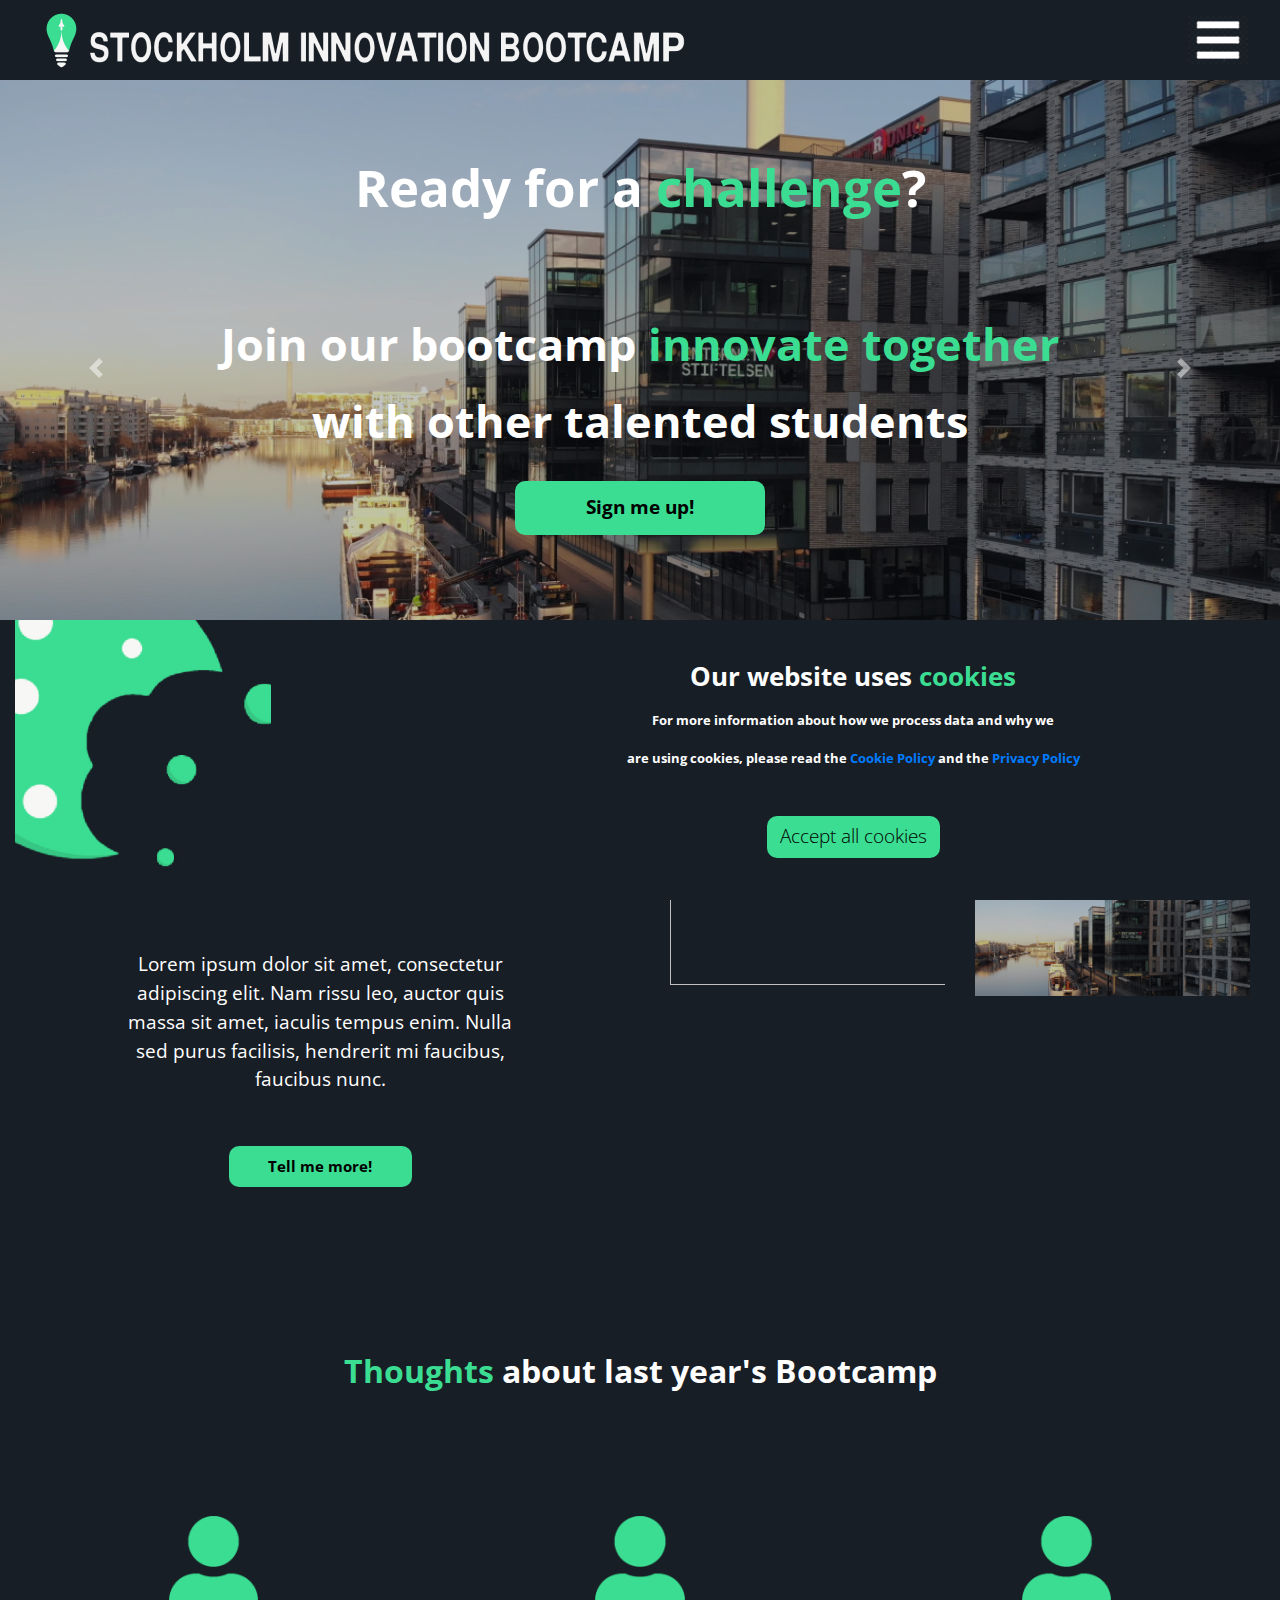
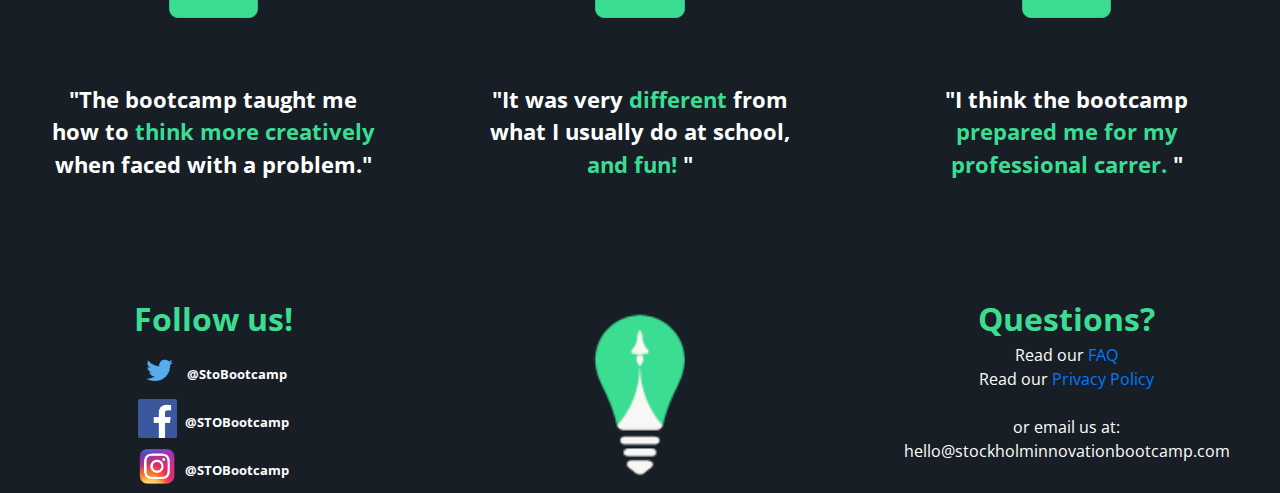
==== commit 226c0fa9: "i broke it" ====
--- a/index.html
+++ b/index.html
@@ -291,7 +291,6 @@
 		</div>
 	</div>
 
-	<footer>© Hailey 2021 - All rights are reserved</footer>
 
 
 	<script src="https://code.jquery.com/jquery-3.3.1.slim.min.js"
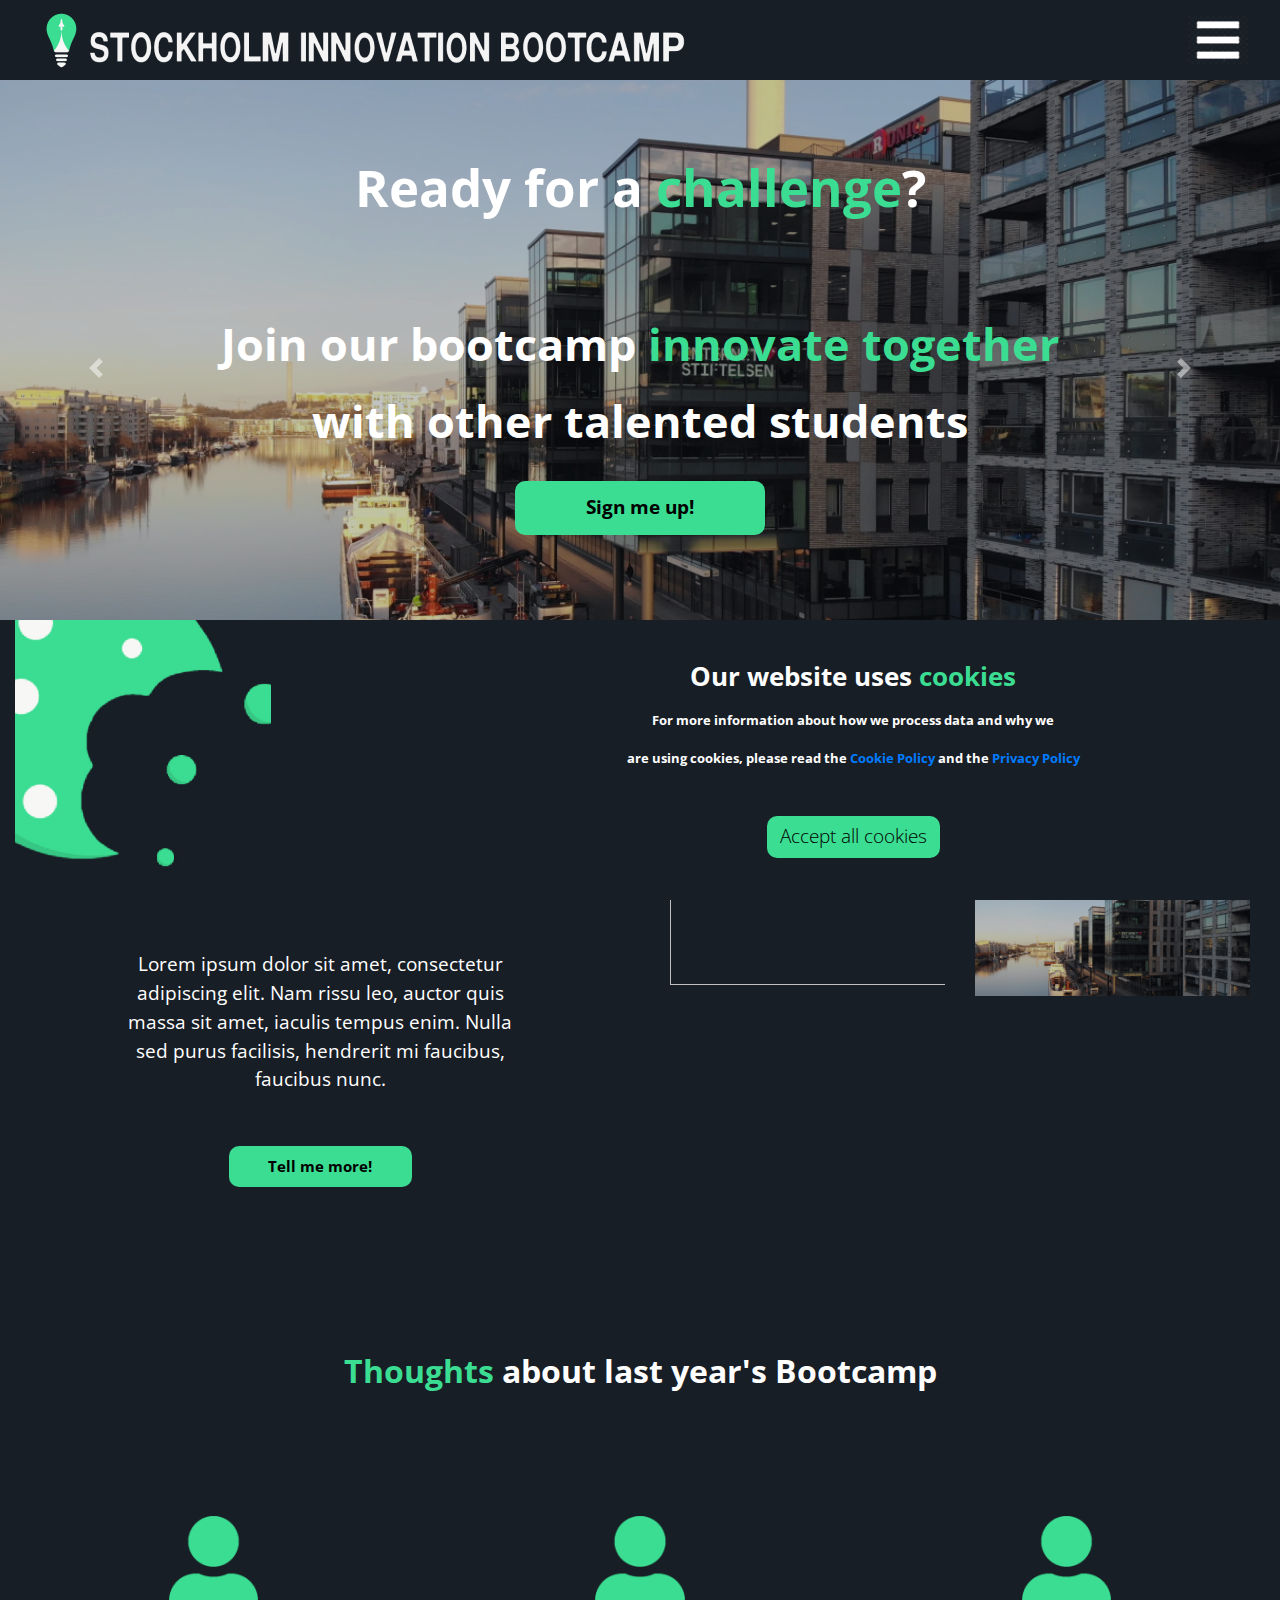
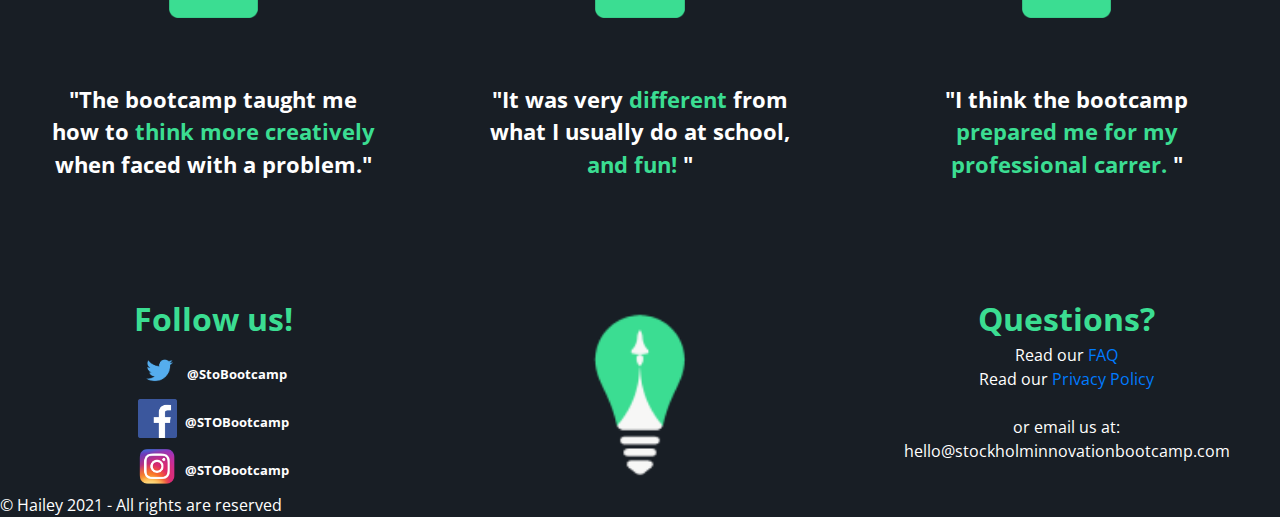
==== commit a9d0ce19: "contributing" ====
--- a/index.html
+++ b/index.html
@@ -5,9 +5,9 @@
 	<!-- Global site tag (gtag.js) - Google Analytics -->
 	<script async src="https://www.googletagmanager.com/gtag/js?id=G-1925RYBKTN"></script>
 	<script>
-		n	  window.dataLayer = window.dataLayer || [];
-		function gtag() { dataLayer.push(arguments); }
-		gtag('js', new Date());
+	  window.dataLayer = window.dataLayer || [];
+	  function gtag(){dataLayer.push(arguments);}
+	  gtag('js', new Date());
 
 		gtag('config', 'G-1925RYBKTN');
 	</script>
@@ -291,6 +291,7 @@
 		</div>
 	</div>
 
+	<footer>© Hailey 2021 - All rights are reserved</footer>
 
 
 	<script src="https://code.jquery.com/jquery-3.3.1.slim.min.js"
@@ -306,4 +307,4 @@
 	<script src="cookie-banner.js"></script>
 </body>
 
-</html>+</html>
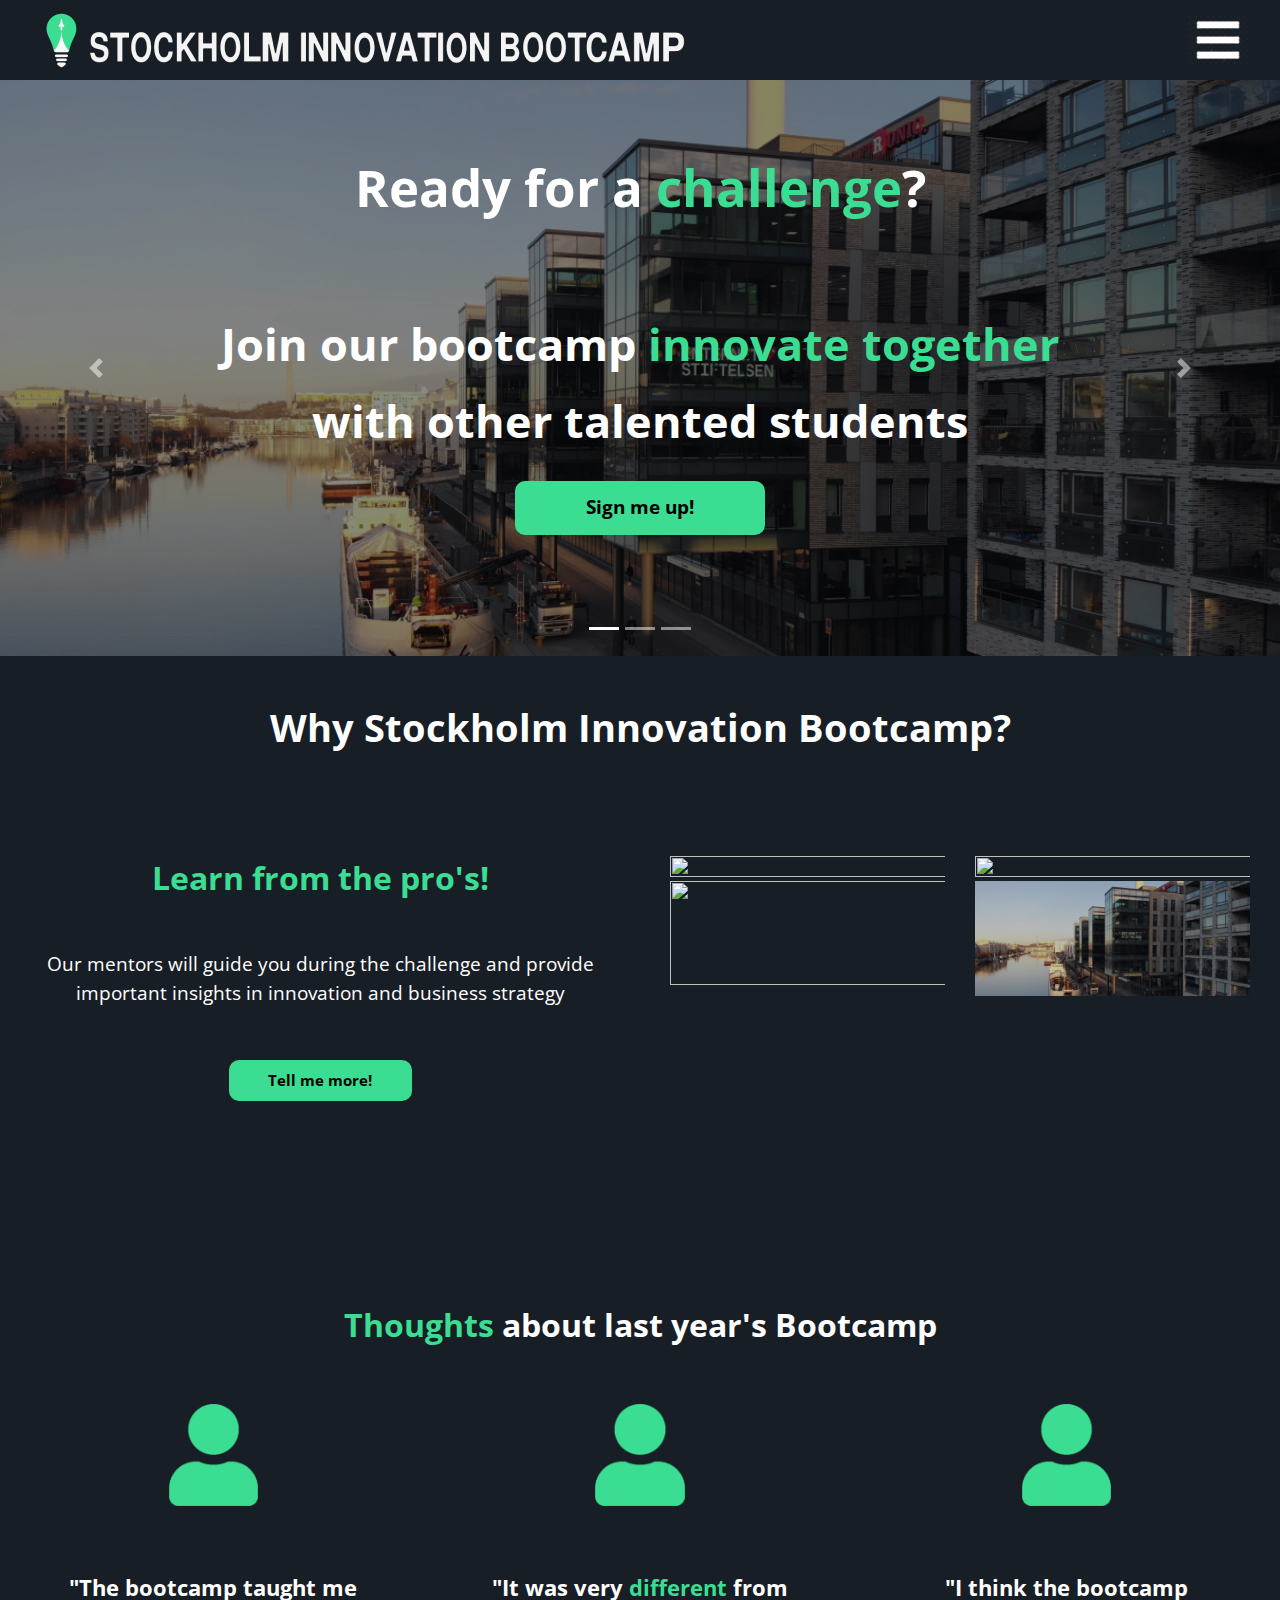
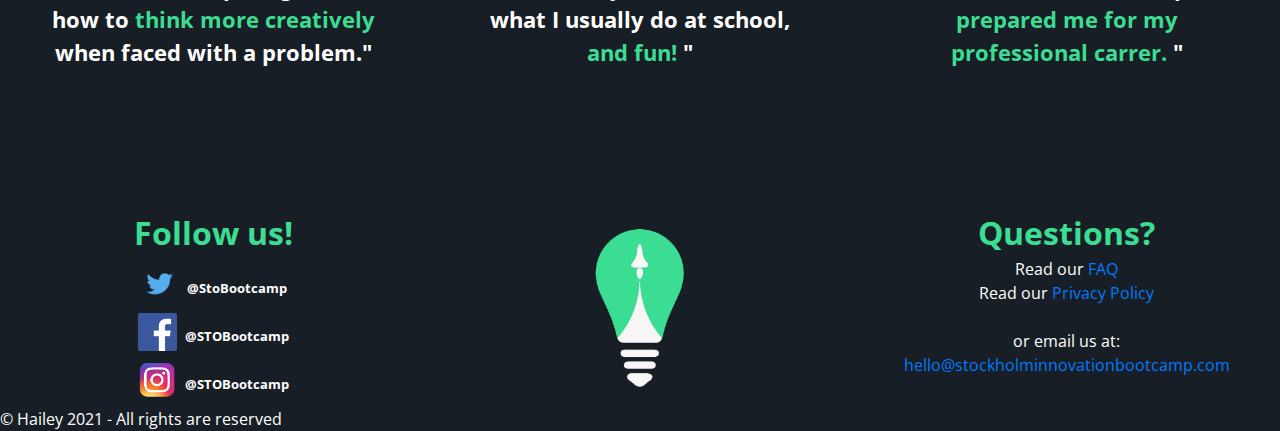
==== commit 0d045bea: "wip" ====
--- a/index.html
+++ b/index.html
@@ -1,7 +1,7 @@
 <!doctype html>
 <html>
 
-<head>
+  <head>
 	<!-- Global site tag (gtag.js) - Google Analytics -->
 	<script async src="https://www.googletagmanager.com/gtag/js?id=G-1925RYBKTN"></script>
 	<script>
@@ -9,106 +9,106 @@
 	  function gtag(){dataLayer.push(arguments);}
 	  gtag('js', new Date());
 
-		gtag('config', 'G-1925RYBKTN');
+	  gtag('config', 'G-1925RYBKTN');
 	</script>
 	<link rel="icon" type="image/gif" href="image.png" />
 	<title>Stockholm Innovation Bootcamp</title>
 	<link rel="stylesheet" href="style.css" type="text/css" media="screen" />
 	<link rel="stylesheet" href="https://stackpath.bootstrapcdn.com/bootstrap/4.3.1/css/bootstrap.min.css"
-		integrity="sha384-ggOyR0iXCbMQv3Xipma34MD+dH/1fQ784/j6cY/iJTQUOhcWr7x9JvoRxT2MZw1T" crossorigin="anonymous">
+		  integrity="sha384-ggOyR0iXCbMQv3Xipma34MD+dH/1fQ784/j6cY/iJTQUOhcWr7x9JvoRxT2MZw1T" crossorigin="anonymous">
 	<link rel="preconnect" href="https://fonts.gstatic.com">
 	<link rel="preconnect" href="https://fonts.gstatic.com">
 	<link href="https://fonts.googleapis.com/css2?family=Open+Sans:wght@300;700&display=swap" rel="stylesheet">
-</head>
-
-<body>
+  </head>
+
+  <body>
 	<header class="" role="banner">
-		<nav class="navbar navbar-custom">
-			<a class="navbar-logo" href="#">
-				<img src="assets/logos/no-background/elongated-for-dark.png" class="logo" alt="">
-			</a>
-
-
-			<li class="">
-				<a class="nav-link" href="#" data-toggle="dropdown" aria-expanded="false">
-					<img alt="" src="assets/three-lines.png" width="60" />
-				</a>
-				<div class="dropdown-menu navbar-menu dropdown-menu-right">
-					<a class="dropdown-item" href="news.html">News</a>
-					<a class="dropdown-item" href="about-us.html">About us</a>
-					<a class="dropdown-item" href="#">Become a mentor!</a>
-					<a class="dropdown-item" href="#">Partner up</a>
-					<a class="dropdown-item" href="privacy.html">Privacy Policy</a>
-				</div>
-			</li>
-
-		</nav>
+	  <nav class="navbar navbar-custom">
+		<a class="navbar-logo" href="index.html">
+		  <img src="assets/logos/no-background/elongated-for-dark.png" class="logo" alt="">
+		</a>
+
+
+		<li class="">
+		  <a class="nav-link" href="#" data-toggle="dropdown" aria-expanded="false">
+			<img alt="" src="assets/three-lines.png" width="60" />
+		  </a>
+		  <div class="dropdown-menu navbar-menu dropdown-menu-right">
+			<a class="dropdown-item" href="news.html">News</a>
+			<a class="dropdown-item" href="about-us.html">About us</a>
+			<a class="dropdown-item" href="#">Become a mentor!</a>
+			<a class="dropdown-item" href="#">Partner up</a>
+			<a class="dropdown-item" href="privacy.html">Privacy Policy</a>
+		  </div>
+		</li>
+
+	  </nav>
 	</header>
 
 	<div id="carouselExampleIndicators" class="carousel slide" data-ride="carousel">
-		<ol class="carousel-indicators">
-			<li data-target="#carouselExampleIndicators" data-slide-to="0" class="active"></li>
-			<li data-target="#carouselExampleIndicators" data-slide-to="1"></li>
-			<li data-target="#carouselExampleIndicators" data-slide-to="2"></li>
-		</ol>
-		<div class="carousel-inner">
-			<div class="carousel-item active">
-				<div class="image-box">
-					<img alt="" src="assets/internet-hammarby.png" class="front-page-image" />
-					<div class="container-fluid centered">
-						Ready for a <t class="text-lime">challenge</t>?
-						<br />
-						<br />
-						<t class="front-page-subtitle">
-							Join our bootcamp <t class="subtitle-text-lime">innovate together</t> <br />
-							with other talented students
-						</t>
-						<br />
-						<button type="button" class="button-sign-me-up">Sign me up!</button>
-					</div>
-				</div>
-			</div>
-			<div class="carousel-item">
-				<div class="image-box">
-					<img alt="" src="assets/mentor-pic.png" class="front-page-image" />
-					<div class="container-fluid centered">
-						Become a <t class="text-lime">mentor</t>!
-						<br />
-						<t class="front-page-subtitle">
-							Are you a <t class="subtitle-text-lime">professional</t> with a knack for <t
-								class="subtitle-text-lime">innovative <br /> thinking</t>? Become a mentor and guide our
-							<br /> students during the bootcamp!
-						</t>
-						<br />
-						<button type="button" class="button-sign-me-up">Join here!</button>
-					</div>
-				</div>
-			</div>
-			<div class="carousel-item">
-				<div class="image-box">
-					<img alt="" src="assets/partner-pic.png" class="front-page-image" />
-					<div class="container-fluid centered">
-						<t class="text-lime">Partner</t> up!
-						<br />
-						<br />
-						<t class="front-page-subtitle">
-							Interested in <t class="subtitle-text-lime">supporting our mission</t>? Sign up to <br />
-							hear more about our <t class="subtitle-text-lime">partnership packages</t>.
-						</t>
-						<br />
-						<button type="button" class="button-sign-me-up">Tell me more!</button>
-					</div>
-				</div>
-			</div>
-		</div>
-		<a class="carousel-control-prev" href="#carouselExampleIndicators" role="button" data-slide="prev">
-			<span class="carousel-control-prev-icon" aria-hidden="true"></span>
-			<span class="sr-only">Previous</span>
-		</a>
-		<a class="carousel-control-next" href="#carouselExampleIndicators" role="button" data-slide="next">
-			<span class="carousel-control-next-icon" aria-hidden="true"></span>
-			<span class="sr-only">Next</span>
-		</a>
+	  <ol class="carousel-indicators">
+		<li data-target="#carouselExampleIndicators" data-slide-to="0" class="active"></li>
+		<li data-target="#carouselExampleIndicators" data-slide-to="1"></li>
+		<li data-target="#carouselExampleIndicators" data-slide-to="2"></li>
+	  </ol>
+	  <div class="carousel-inner">
+		<div class="carousel-item active">
+		  <div class="image-box">
+			<img alt="" src="assets/internet-hammarby.png" class="front-page-image image-tint" />
+			<div class="container-fluid centered">
+			  Ready for a <t class="text-lime">challenge</t>?
+			  <br />
+			  <br />
+			  <t class="front-page-subtitle">
+				Join our bootcamp <t class="subtitle-text-lime">innovate together</t> <br />
+				with other talented students
+			  </t>
+			  <br />
+			  <button type="button" class="button-sign-me-up">Sign me up!</button>
+			</div>
+		  </div>
+		</div>
+		<div class="carousel-item">
+		  <div class="image-box">
+			<img alt="" src="assets/mentor-pic.png" class="front-page-image" />
+			<div class="container-fluid centered">
+			  Become a <t class="text-lime">mentor</t>!
+			  <br />
+			  <t class="front-page-subtitle">
+				Are you a <t class="subtitle-text-lime">professional</t> with a knack for <t
+																							class="subtitle-text-lime">innovative <br /> thinking</t>? Become a mentor and guide our
+				<br /> students during the bootcamp!
+			  </t>
+			  <br />
+			  <button type="button" class="button-sign-me-up">Join here!</button>
+			</div>
+		  </div>
+		</div>
+		<div class="carousel-item">
+		  <div class="image-box">
+			<img alt="" src="assets/partner-pic.png" class="front-page-image" />
+			<div class="container-fluid centered">
+			  <t class="text-lime">Partner</t> up!
+			  <br />
+			  <br />
+			  <t class="front-page-subtitle">
+				Interested in <t class="subtitle-text-lime">supporting our mission</t>? Sign up to <br />
+				hear more about our <t class="subtitle-text-lime">partnership packages</t>.
+			  </t>
+			  <br />
+			  <button type="button" class="button-sign-me-up">Tell me more!</button>
+			</div>
+		  </div>
+		</div>
+	  </div>
+	  <a class="carousel-control-prev" href="#carouselExampleIndicators" role="button" data-slide="prev">
+		<span class="carousel-control-prev-icon" aria-hidden="true"></span>
+		<span class="sr-only">Previous</span>
+	  </a>
+	  <a class="carousel-control-next" href="#carouselExampleIndicators" role="button" data-slide="next">
+		<span class="carousel-control-next-icon" aria-hidden="true"></span>
+		<span class="sr-only">Next</span>
+	  </a>
 	</div>
 	<br /> <br />
 
@@ -118,42 +118,40 @@
 	<br /> <br />
 	<br /> <br />
 	<div class="container-fluid">
-		<div class="row">
-			<div class="col-6 center-align">
-				<t id="cont-title" class="pros">Learn from the pro's!</t> <br /> <br /><br />
-				<t id="cont-desc" class="pros-desc">
-					Lorem ipsum dolor sit amet, consectetur <br /> adipiscing elit.
-					Nam rissu leo, auctor quis <br /> massa sit amet, iaculis tempus enim.
-					Nulla <br /> sed purus facilisis, hendrerit mi faucibus, <br /> faucibus nunc.
-				</t>
-				<br /> <br /> <br />
-				<button type="button" class="button-tell-me-more">Tell me more!</button>
-			</div>
-			<div class="col-6">
-				<div class="container-fluid">
-					<div class="row">
-						<div class="col-6 cont-over">
-							<img onclick="change_text(1)" alt="" src="assets/cont1-col2-cont2-row1-col1.PNG"
-								class="container-img img-fluid" />
-						</div>
-						<div class="col-6">
-							<img onclick="change_text(2)" alt="" src="assets/cont1-col2-cont2-row1-col2.jpg"
-								class="container-img img-fluid" />
-						</div>
-					</div>
-					<div class="row">
-						<div class="col-6">
-							<img onclick="change_text(3)" alt="" src="assets/cont1-col2-cont2-row2-col1.jpg"
-								class="container-img img-fluid" />
-						</div>
-						<div class="col-6">
-							<img onclick="change_text(4)" alt="" src="assets/internet-hammarby.png"
-								class="container-img img-fluid" />
-						</div>
-					</div>
-				</div>
-			</div>
-		</div>
+	  <div class="row">
+		<div class="col-6 center-align">
+		  <t id="cont-title" class="pros">Learn from the pro's!</t> <br /> <br /><br />
+		  <t id="cont-desc" class="pros-desc">
+			Our mentors will guide you during the challenge and provide <br/>important insights in innovation and business strategy
+		  </t>
+		  <br /> <br /> <br />
+		  <button onclick="window.location.href='wip.html'" id="cont-button" type="button" class="button-tell-me-more">Tell me more!</button>
+		</div>
+		<div class="col-6">
+		  <div class="container-fluid">
+			<div class="row">
+			  <div class="col-6 cont-over">
+				<img onclick="change_text(1)" alt="" src="assets/cont1-col2-cont2-row1-col1.PNG"
+					 class="container-img img-fluid" />
+			  </div>
+			  <div class="col-6">
+				<img onclick="change_text(2)" alt="" src="assets/cont1-col2-cont2-row1-col2.jpg"
+					 class="container-img img-fluid" />
+			  </div>
+			</div>
+			<div class="row">
+			  <div class="col-6">
+				<img onclick="change_text(3)" alt="" src="assets/cont1-col2-cont2-row2-col1.jpg"
+					 class="container-img img-fluid" />
+			  </div>
+			  <div class="col-6">
+				<img onclick="change_text(4)" alt="" src="assets/internet-hammarby.png"
+					 class="container-img img-fluid" />
+			  </div>
+			</div>
+		  </div>
+		</div>
+	  </div>
 	</div>
 
 	<br /> <br /> <br /> <br /> <br />
@@ -161,72 +159,72 @@
 	<!------------------- OPINIONS ------------------------->
 
 	<div class="image-box-2">
-		<div class="crop">
-			<img alt="" src="assets/second-container.jpg" class="second-container-image" />
-			<div class="container-fluid centered-2">
-				<t class="text-lime-second-container">Thoughts</t>
-				about last year's Bootcamp
-			</div>
-			<div class="container-fluid centered-2" style="top: 40% !important;">
-				<div class="row">
-					<div class="col-4 opinion">
-						<img alt="" src="assets/user.png" class="user" />
-
-						<br /> <br /> <br />
-						<t class="opinion">
-							"The bootcamp taught me <br />
-							how to
-						</t>
-						<t class="opinion-lime">
-							think more creatively <br />
-						</t>
-						<t class="opinion">
-							when faced with a problem."
-						</t>
-					</div>
-					<div class="col-4 opinion">
-						<img alt="" src="assets/user.png" class="user" />
-
-						<br /> <br /> <br />
-						<t class="opinion">
-							"It was very
-						</t>
-						<t class="opinion-lime">
-							different
-						</t>
-						<t class="opinion">
-							from <br />
-							what I usually do at school, <br />
-						</t>
-						<t class="opinion-lime">
-							and fun!
-						</t>
-						<t class="opinion">
-							"
-						</t>
-
-					</div>
-
-					<div class="col-4 opinion">
-
-						<img alt="" src="assets/user.png" class="user" />
-
-						<br /> <br /> <br />
-						<t class="opinion">
-							"I think the bootcamp <br />
-						</t>
-						<t class="opinion-lime">
-							prepared me for my <br />
-							professional carrer.
-						</t>
-						<t class="opinion">
-							"
-						</t>
-					</div>
-				</div>
-			</div>
-
-		</div>
+	  <div class="crop">
+		<img alt="" src="assets/second-container.jpg" class="second-container-image" />
+		<div class="container-fluid centered-2">
+		  <t class="text-lime-second-container">Thoughts</t>
+		  about last year's Bootcamp
+		</div>
+		<div class="container-fluid centered-2" style="top: 35% !important;">
+		  <div class="row">
+			<div class="col-4 opinion">
+			  <img alt="" src="assets/user.png" class="user" />
+
+			  <br /> <br /> <br />
+			  <t class="opinion">
+				"The bootcamp taught me <br />
+				how to
+			  </t>
+			  <t class="opinion-lime">
+				think more creatively <br />
+			  </t>
+			  <t class="opinion">
+				when faced with a problem."
+			  </t>
+			</div>
+			<div class="col-4 opinion">
+			  <img alt="" src="assets/user.png" class="user" />
+
+			  <br /> <br /> <br />
+			  <t class="opinion">
+				"It was very
+			  </t>
+			  <t class="opinion-lime">
+				different
+			  </t>
+			  <t class="opinion">
+				from <br />
+				what I usually do at school, <br />
+			  </t>
+			  <t class="opinion-lime">
+				and fun!
+			  </t>
+			  <t class="opinion">
+				"
+			  </t>
+
+			</div>
+
+			<div class="col-4 opinion">
+
+			  <img alt="" src="assets/user.png" class="user" />
+
+			  <br /> <br /> <br />
+			  <t class="opinion">
+				"I think the bootcamp <br />
+			  </t>
+			  <t class="opinion-lime">
+				prepared me for my <br />
+				professional carrer.
+			  </t>
+			  <t class="opinion">
+				"
+			  </t>
+			</div>
+		  </div>
+		</div>
+
+	  </div>
 	</div>
 
 
@@ -234,77 +232,79 @@
 
 	<!------------------- FOOTER ------------------------->
 	<div class="container-fluid">
+	  <div class="row">
+		<div class="col-4 center-align">
+		  <t class="pros">
+			Follow us! <br />
+			<img alt="" src="assets/twitter.png" class="social-media-logo" />
+			<a href="https://twitter.com/StoBootcamp" style="font-size: 1vw;" class="hlink"> @StoBootcamp</a>
+			<br />
+			<img alt="" src="assets/facebook.png" class="social-media-logo" />
+			<a href="https://www.facebook.com/STOBootcamp" style="font-size: 1vw;" class="hlink">
+			  @STOBootcamp</a> <br />
+			<img alt="" src="assets/instagram.png" class="social-media-logo" />
+			<a href="url" style="font-size: 1vw;" class="hlink"> @STOBootcamp</a> <br />
+
+		  </t>
+		</div>
+		<div class="col-4">
+		  <img src="assets/logos/bg-logo-dark.png" class="logo-bottom" alt="">
+		</div>
+		<div class="col-4 center-align">
+		  <t class="pros">
+			Questions? <br />
+		  </t>
+		  <t>
+			Read our <a href="">FAQ</a> <br />
+			Read our <a href="privacy.html">Privacy Policy</a> <br />
+			<br />
+			or email us at: <br />
+			<a href="mailto:hello@stockholminnovationbootcamp.com">hello@stockholminnovationbootcamp.com</a>
+
+		  </t>
+		</div>
+	  </div>
+	</div>
+
+	<div id="consent-popup" class="hidden cookie-banner">
+	  <div class="container-fluid">
 		<div class="row">
-			<div class="col-4 center-align">
-				<t class="pros">
-					Follow us! <br />
-					<img alt="" src="assets/twitter.png" class="social-media-logo" />
-					<a href="https://twitter.com/StoBootcamp" style="font-size: 1vw;" class="hlink"> @StoBootcamp</a>
-					<br />
-					<img alt="" src="assets/facebook.png" class="social-media-logo" />
-					<a href="https://www.facebook.com/STOBootcamp" style="font-size: 1vw;" class="hlink">
-						@STOBootcamp</a> <br />
-					<img alt="" src="assets/instagram.png" class="social-media-logo" />
-					<a href="url" style="font-size: 1vw;" class="hlink"> @STOBootcamp</a> <br />
-
+		  <div class="col-12">
+			<div class="image-box" style="height: 25vw !important;">
+			  <img alt="" src="assets/cookie.png" style="height: 25vw !important; width: 70vw !important;" />
+			  <div class="centered-cookie">
+				<br />
+				Our website uses <t class="text-lime" style="font-size: 2vw !important;">cookies</t><br />
+				<t style=" font-size: 1vw !important;">
+				  For more information about how we process data and why we <br /> are using cookies, please read
+				  the <a href="cookie.html">Cookie Policy</a> and the <a href="privacy.html">Privacy Policy</a>
 				</t>
-			</div>
-			<div class="col-4">
-				<img src="assets/logos/no-background/small-dark-bg.png" class="logo-bottom" alt="">
-			</div>
-			<div class="col-4 center-align">
-				<t class="pros">
-					Questions? <br />
-				</t>
-				<t>
-					Read our <a href="">FAQ</a> <br />
-					Read our <a href="privacy.html">Privacy Policy</a> <br />
-					<br />
-					or email us at: <br />
-					hello@stockholminnovationbootcamp.com
-
-				</t>
-			</div>
-		</div>
-	</div>
-
-	<div id="consent-popup" class="hidden cookie-banner">
-		<div class="container-fluid">
-			<div class="row">
-				<div class="col-4">
-					<img alt="" src="assets/cookie.jpeg" class="cookie-img" />
-				</div>
-				<div class="col-8">
-					<br />
-					Our website uses <t class="text-lime" style="font-size: 2vw !important;">cookies</t><br />
-					<t style=" font-size: 1vw !important;">
-						For more information about how we process data and why we <br /> are using cookies, please read
-						the <a href="cookie.html">Cookie Policy</a> and the <a href="privacy.html">Privacy Policy</a>
-					</t>
-					<br />
-					<br />
-					<button type="button" class="consent-button" id="accept">Accept all cookies</button>
-					<br />
-					<br />
-				</div>
-			</div>
-		</div>
+				<br />
+				<br />
+				<button type="button" class="consent-button" id="accept">Accept all cookies</button>
+				<br />
+				<br />
+			  </div>
+			</div>
+		  </div>
+		</div>
+	  </div>
 	</div>
 
 	<footer>© Hailey 2021 - All rights are reserved</footer>
 
 
 	<script src="https://code.jquery.com/jquery-3.3.1.slim.min.js"
-		integrity="sha384-q8i/X+965DzO0rT7abK41JStQIAqVgRVzpbzo5smXKp4YfRvH+8abtTE1Pi6jizo"
-		crossorigin="anonymous"></script>
+			integrity="sha384-q8i/X+965DzO0rT7abK41JStQIAqVgRVzpbzo5smXKp4YfRvH+8abtTE1Pi6jizo"
+			crossorigin="anonymous"></script>
 	<script src="https://cdnjs.cloudflare.com/ajax/libs/popper.js/1.14.7/umd/popper.min.js"
-		integrity="sha384-UO2eT0CpHqdSJQ6hJty5KVphtPhzWj9WO1clHTMGa3JDZwrnQq4sF86dIHNDz0W1"
-		crossorigin="anonymous"></script>
+			integrity="sha384-UO2eT0CpHqdSJQ6hJty5KVphtPhzWj9WO1clHTMGa3JDZwrnQq4sF86dIHNDz0W1"
+			crossorigin="anonymous"></script>
 	<script src="https://stackpath.bootstrapcdn.com/bootstrap/4.3.1/js/bootstrap.min.js"
-		integrity="sha384-JjSmVgyd0p3pXB1rRibZUAYoIIy6OrQ6VrjIEaFf/nJGzIxFDsf4x0xIM+B07jRM"
-		crossorigin="anonymous"></script>
+			integrity="sha384-JjSmVgyd0p3pXB1rRibZUAYoIIy6OrQ6VrjIEaFf/nJGzIxFDsf4x0xIM+B07jRM"
+			crossorigin="anonymous"></script>
 	<script src="scripts.js"></script>
 	<script src="cookie-banner.js"></script>
-</body>
+  </body>
 
 </html>
--- a/style.css
+++ b/style.css
@@ -196,7 +196,7 @@
 .centered-2 {
 	position: absolute;
 	text-align: center;
-	top: 7%;
+	top: 15%;
 	font-family: 'Open Sans', sans-serif !important;
 	color: white !important;
 	font-size: 2.5vw !important;
@@ -377,3 +377,40 @@
 	width: 20vw;
 
 }
+.centered-cookie {
+	position: absolute;
+	text-align: center;
+	top: 12%;
+	right: 5%;
+	color: white !important;
+}
+
+.collapsible {
+	background-color: #181E25;
+	color: white;
+	cursor: pointer;
+	padding: 18px;
+	width: 100%;
+	border: none;
+	text-align: left;
+	outline: none;
+	font-size: 1vw;
+}
+
+.active, .collapsible:hover {
+	background-color: #555;
+}
+
+.content {
+	padding: 0 18px;
+	display: none;
+	overflow: hidden;
+	background-color: #181E25;
+}
+.bullet-point {
+	text-align: left !important;
+	position: absolute;
+	font-size: 2vw;
+	margin-left: -35vw;
+	font-weight: 300;	
+}
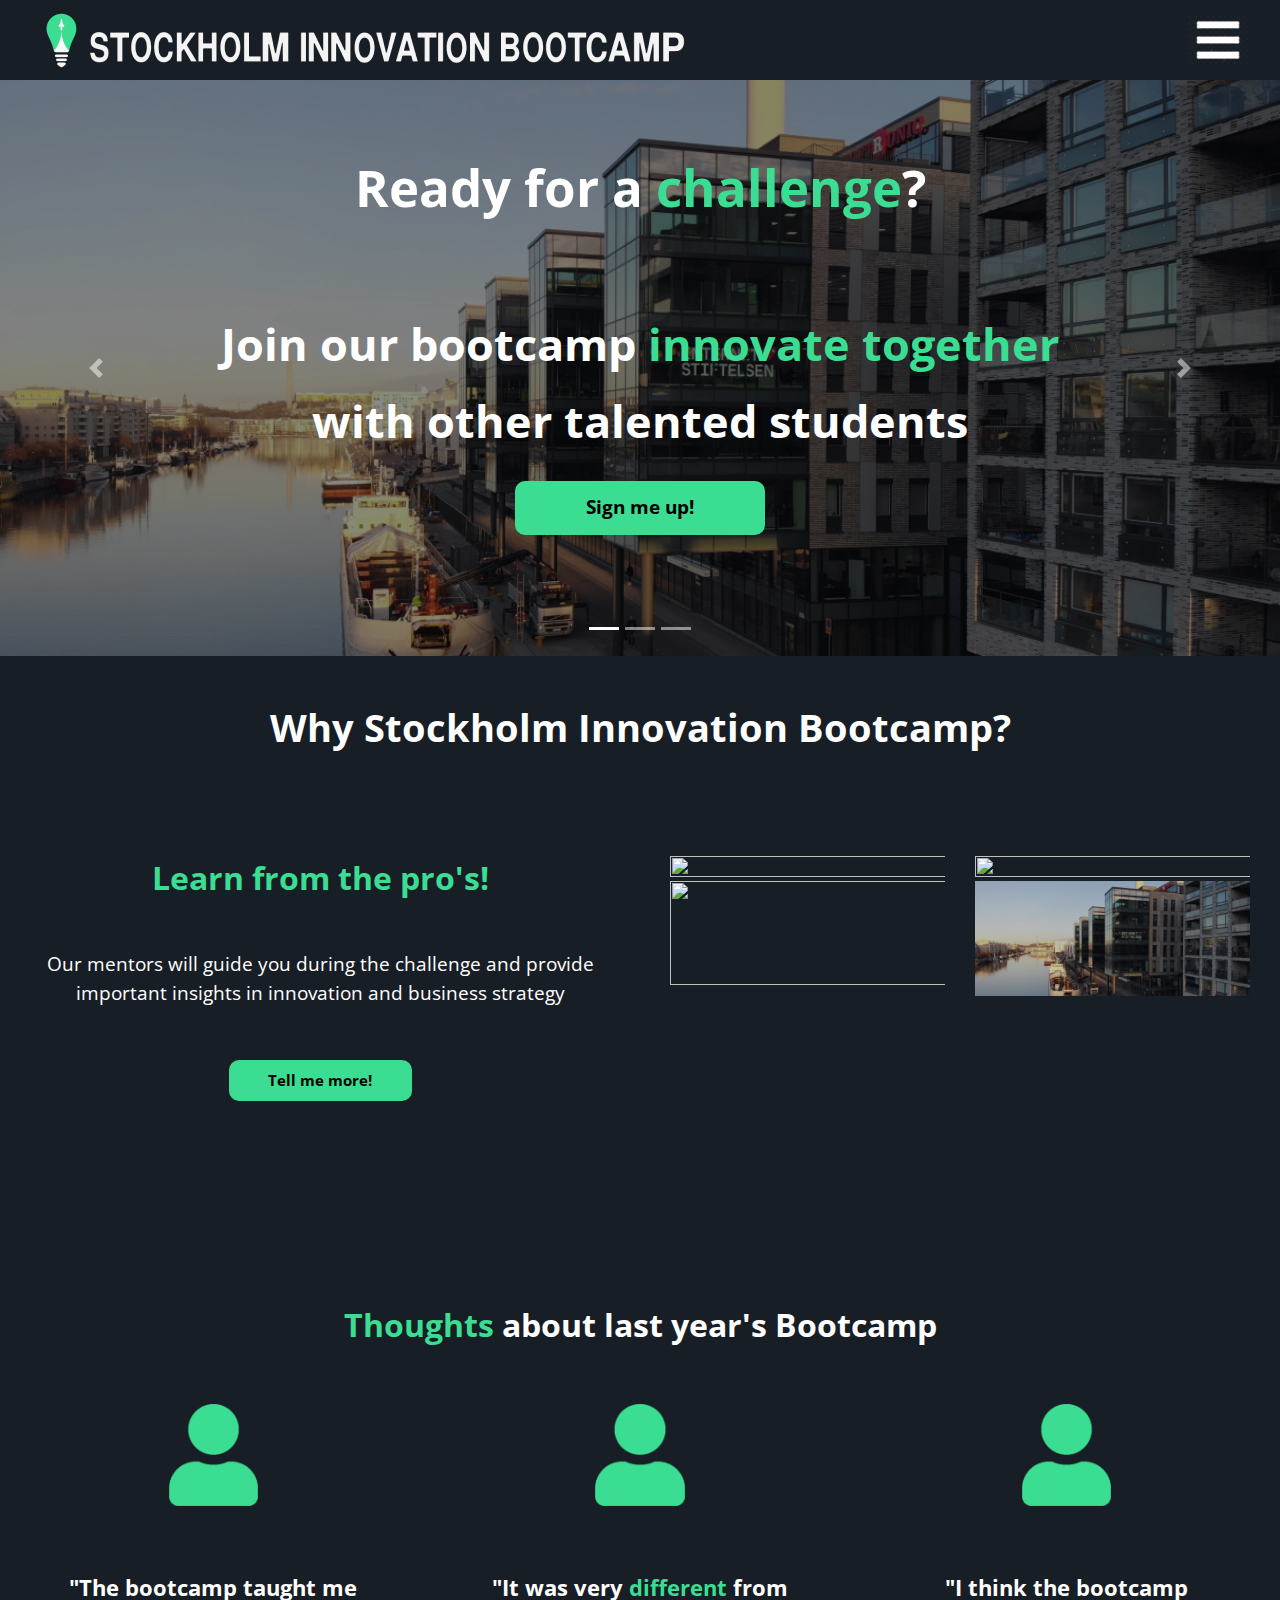
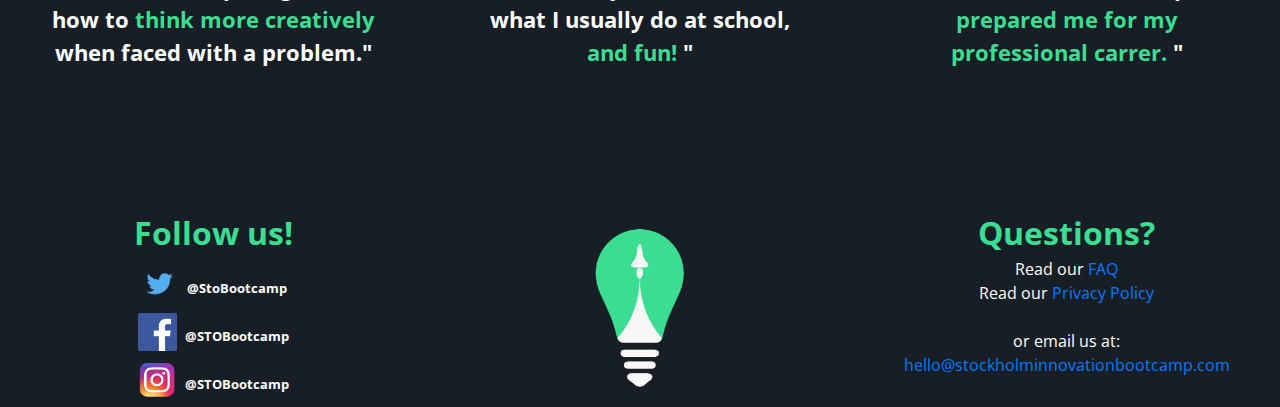
==== commit 2c3157cb: "Merge branch 'master' into malinstrial" ====
--- a/index.html
+++ b/index.html
@@ -291,7 +291,6 @@
 	  </div>
 	</div>
 
-	<footer>© Hailey 2021 - All rights are reserved</footer>
 
 
 	<script src="https://code.jquery.com/jquery-3.3.1.slim.min.js"
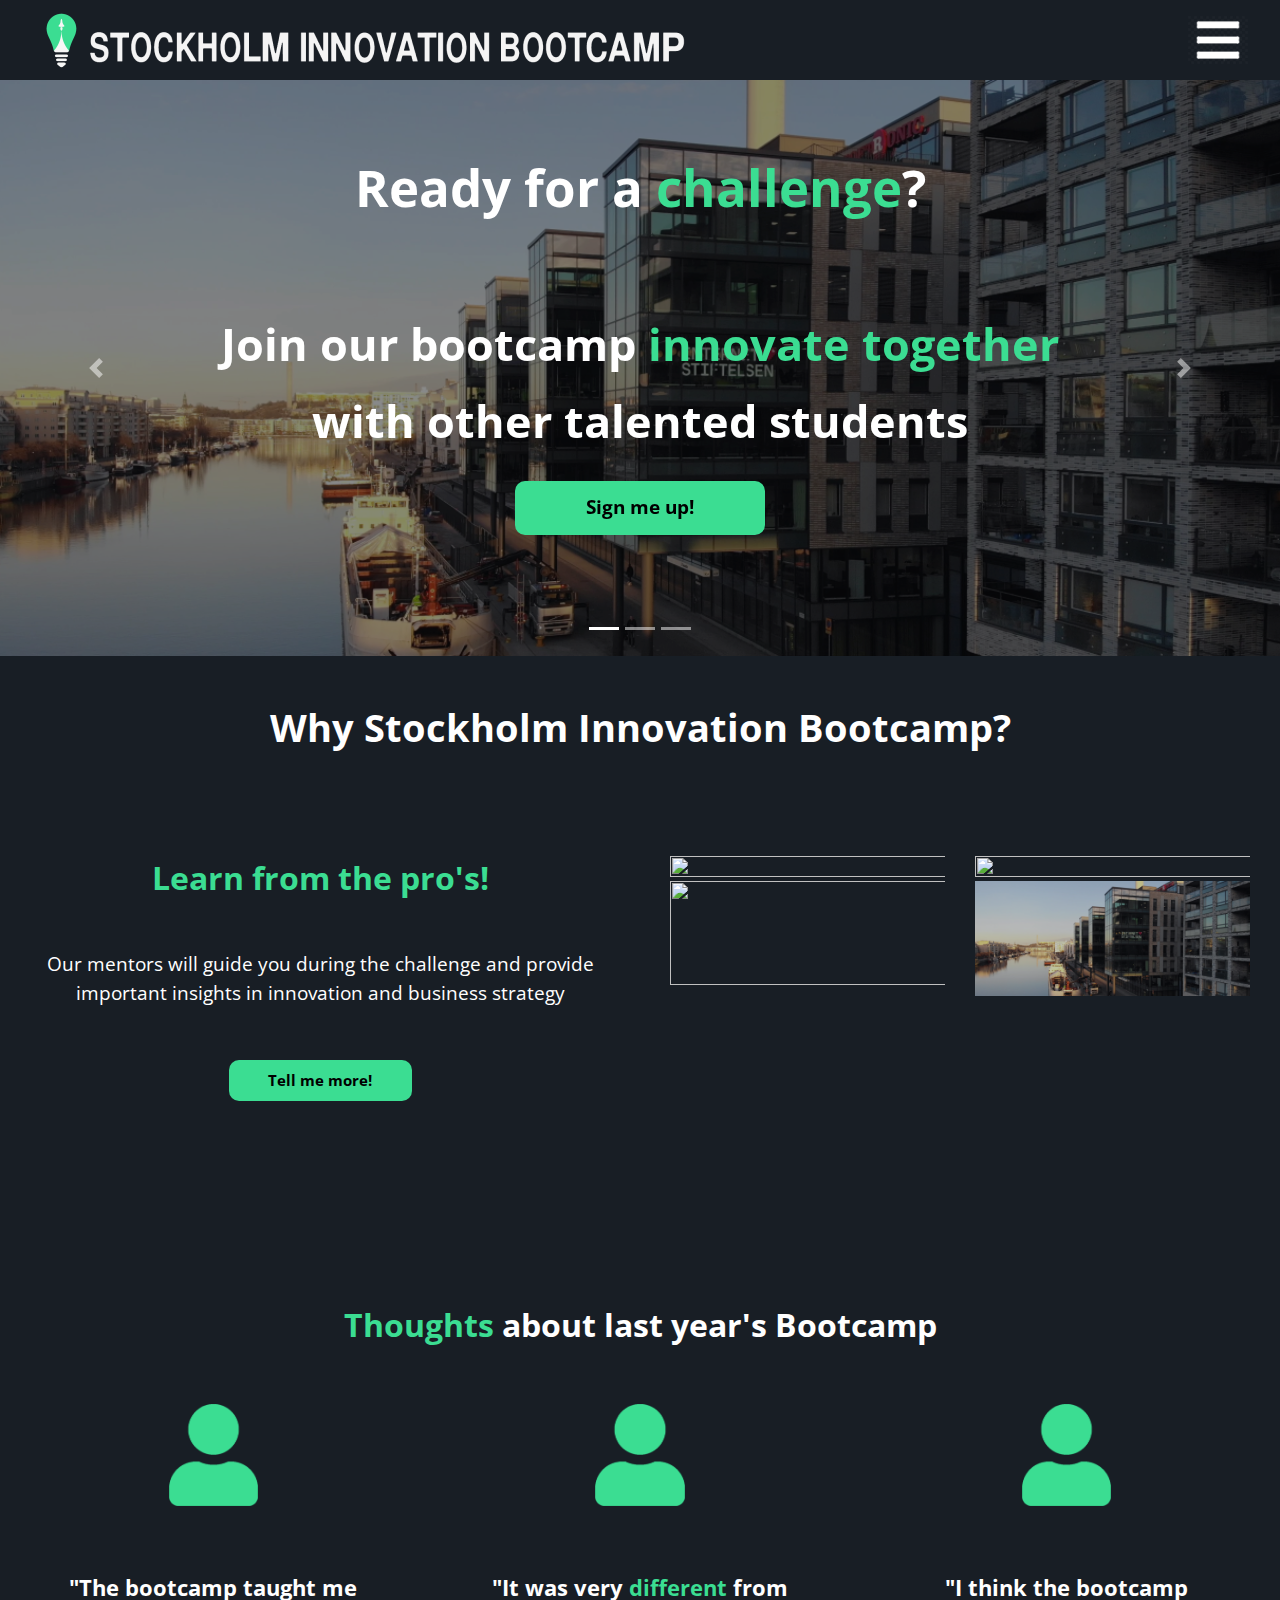
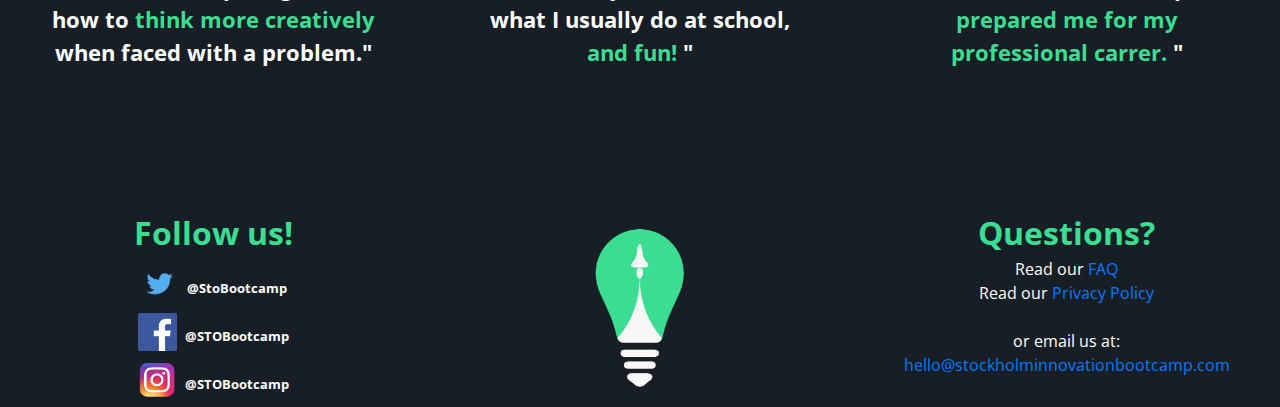
==== commit 76505a2c: "first draft" ====
--- a/index.html
+++ b/index.html
@@ -75,8 +75,7 @@
 			  Become a <t class="text-lime">mentor</t>!
 			  <br />
 			  <t class="front-page-subtitle">
-				Are you a <t class="subtitle-text-lime">professional</t> with a knack for <t
-																							class="subtitle-text-lime">innovative <br /> thinking</t>? Become a mentor and guide our
+				Are you a <t class="subtitle-text-lime">professional</t> with a knack for <t class="subtitle-text-lime">innovative <br /> thinking</t>? Become a mentor and guide our
 				<br /> students during the bootcamp!
 			  </t>
 			  <br />
@@ -255,7 +254,7 @@
 			Questions? <br />
 		  </t>
 		  <t>
-			Read our <a href="">FAQ</a> <br />
+			Read our <a href="faq.html">FAQ</a> <br />
 			Read our <a href="privacy.html">Privacy Policy</a> <br />
 			<br />
 			or email us at: <br />
--- a/style.css
+++ b/style.css
@@ -393,12 +393,8 @@
 	width: 100%;
 	border: none;
 	text-align: left;
-	outline: none;
-	font-size: 1vw;
-}
-
-.active, .collapsible:hover {
-	background-color: #555;
+	font-size: 1vw;	
+    outline: 0 !important;
 }
 
 .content {
@@ -414,3 +410,25 @@
 	margin-left: -35vw;
 	font-weight: 300;	
 }
+
+.button-center{
+	display: flex;
+	align-items: center;
+	justify-content: center;
+	margin: 0 auto;
+}
+
+.faq-text {
+	color: white;
+	font-family: 'Open Sans', sans-serif !important;
+	font-size: 2.5vw !important;
+	font-weight: 700;
+}
+
+.mail {
+	color: #3bdd92;
+	padding: 15px 25px;
+	text-align: center;
+	text-decoration: none;
+	display: inline-block;
+}
